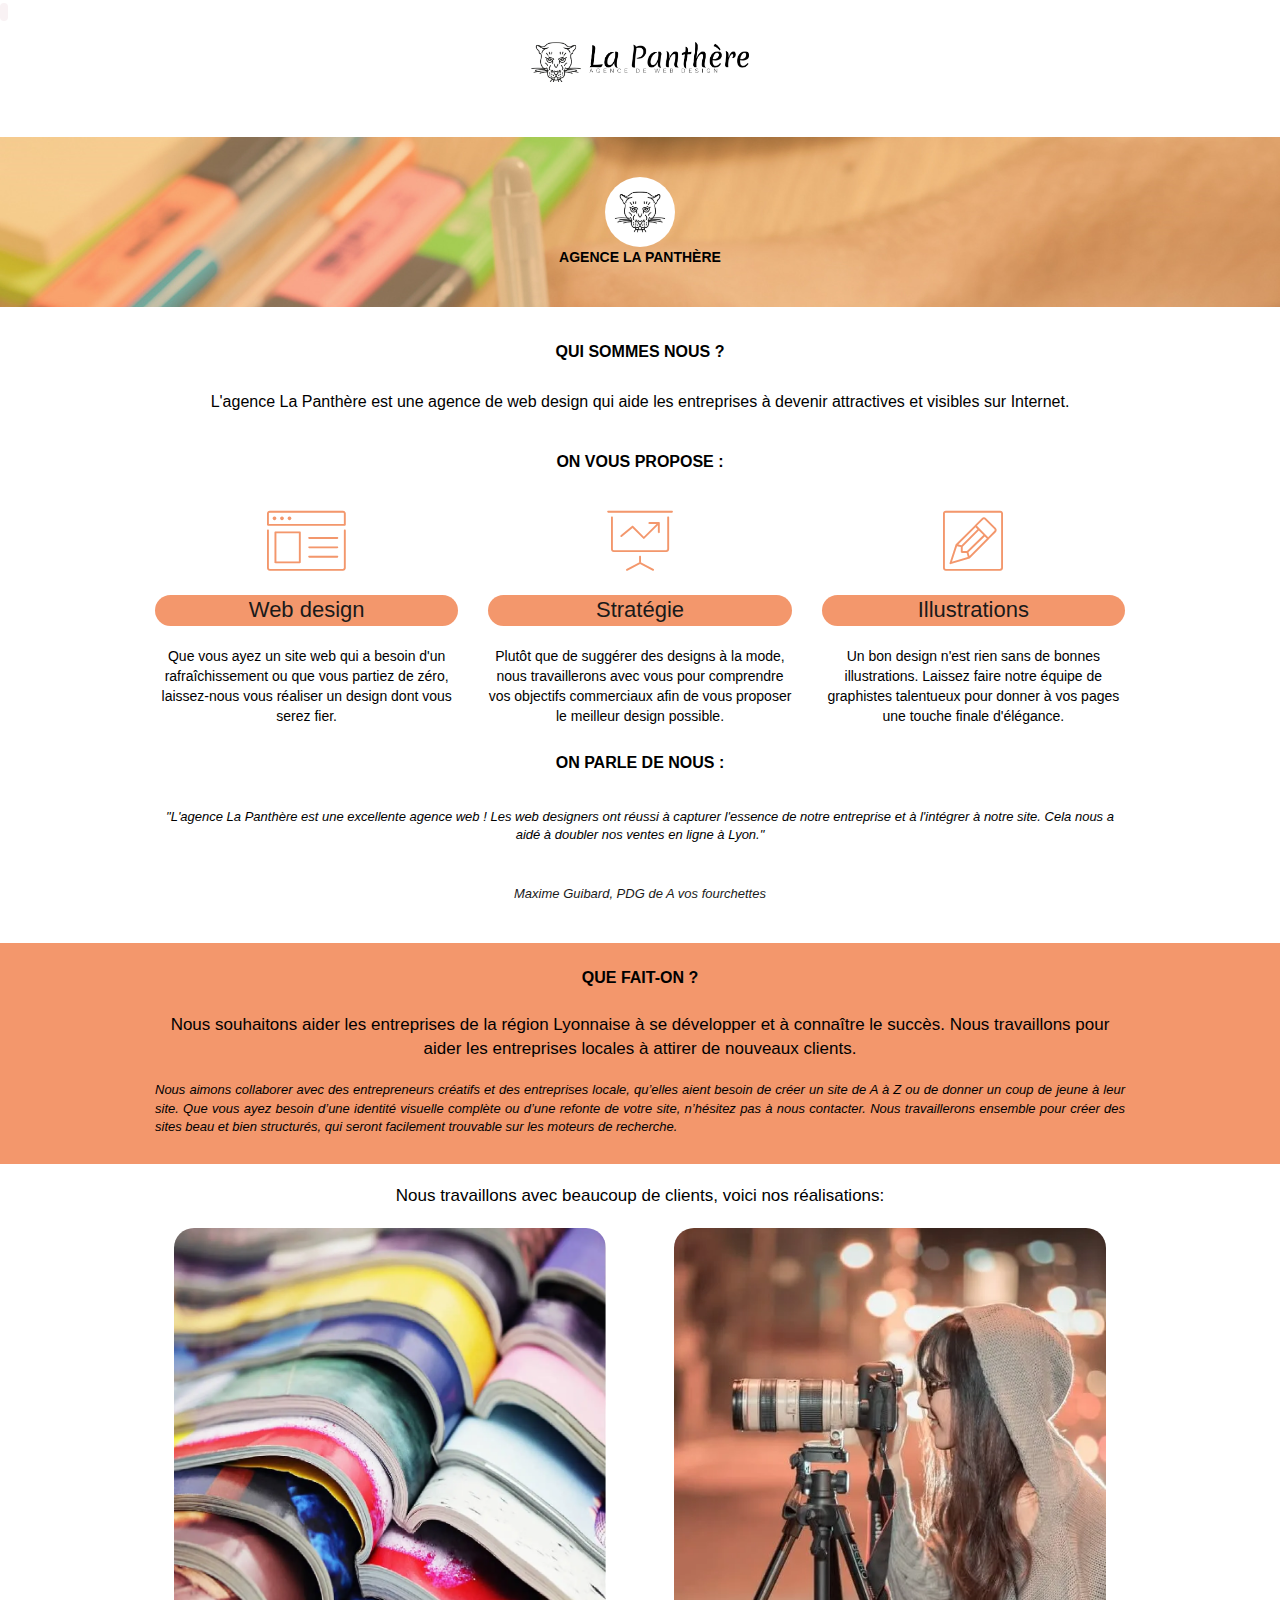
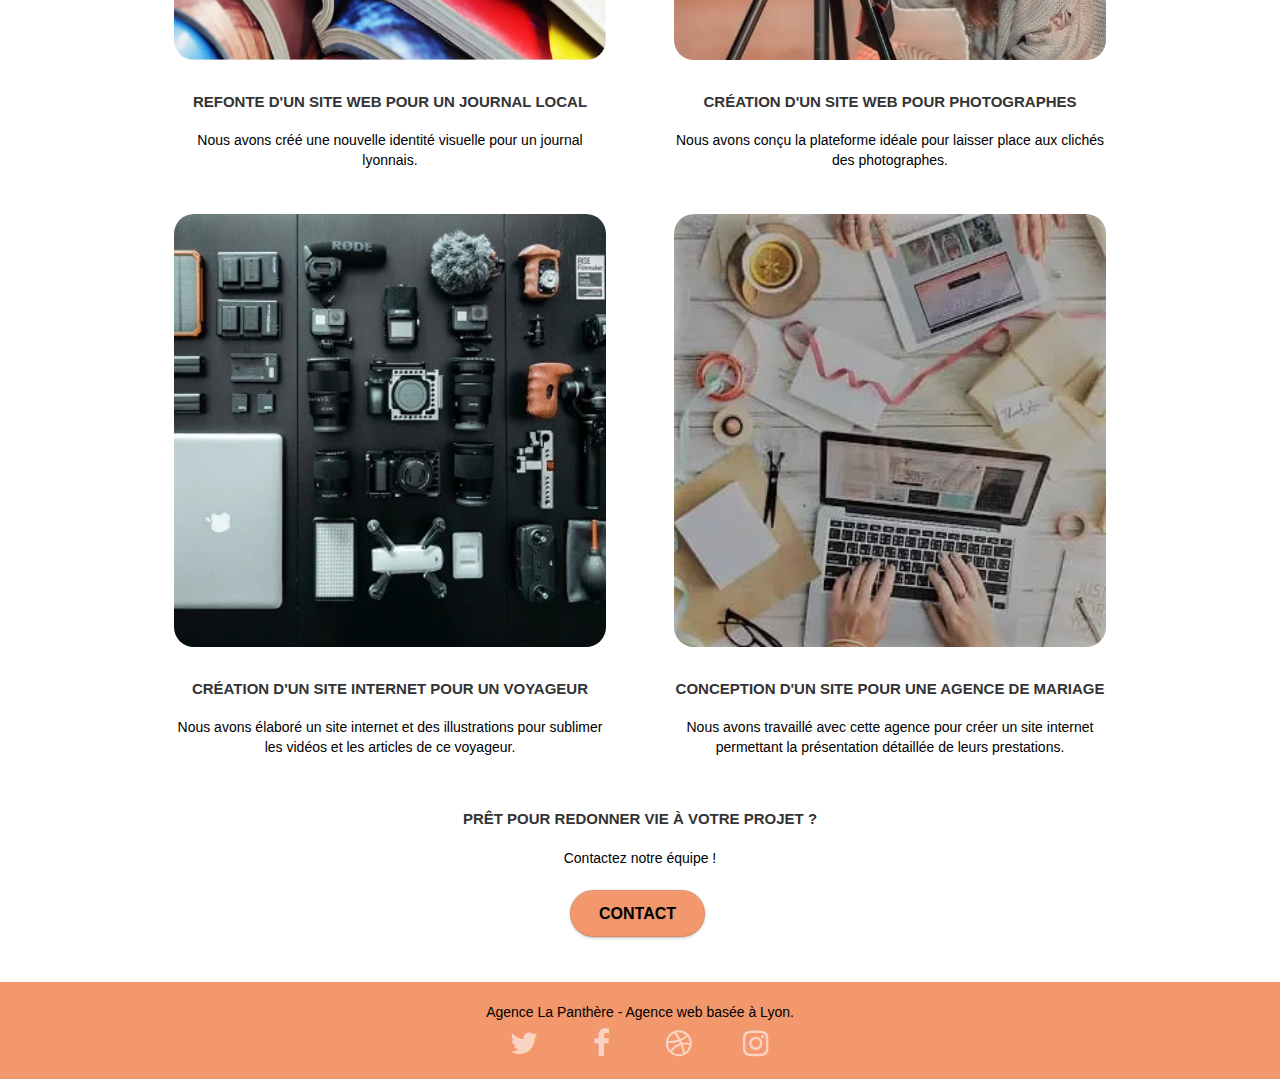
==== index.html @ 20dde543 "maj" ====
<!doctype html>
<html lang="fr">
<head>
    <meta charset="utf-8">
    <meta name="keywords" content="google, site web, site internet, agence design lyon">
    <meta name="description" content="La Panthère est une agence de webdesign basée à Lyon,
	qui aide les entreprises à devenir attractives et visibles sur internet">
    <meta name="viewport" content="width=device-width, initial-scale=1.0, viewport-fit=cover">
    <link rel="shortcut icon" type="image/png" href="favicon.jpg">
    <link rel="canonical" href="https://jabouzou.github.io/la_panthere/"/>
	<link rel="stylesheet" type="text/css" href="./css/bootstrap.css">
	<link rel="stylesheet" type="text/css" href="style.css">
	<link rel="stylesheet" type="text/css" href="./css/font-awesome.css">
	<link rel="stylesheet" type="text/css" href="./css/et-line.css">
	<link rel="alternate" hreflang="fr" href="https://jabouzou.github.io/la_panthere/fr/"/>

    <title>La Panthère | Agence de web design |Lyon, France</title>
    
<!-- Analytics -->
<meta name="google-site-verification" content="M41j4bJcFL_2pexahHxz7XFJvd50q1hlF4pwgWMD_pU" /> 
<code><meta name="robots" content="index, follow"></code>
<!-- Analytics END -->
    
</head>

<body>
<!-- Principal conteneur -->
<div class="page-container">
    
<!-- bloc-0 -->
<div class="bloc bgc-white l-bloc" id="bloc-0">
	<div class="container bloc-sm flex">
		<div>
			<img src="img/compresse/agence-la-panthere-monochrome.webp" alt="Image d'une tête de tigre, représentant
					le logo de l'agence web design La Panthère" height="40" />
		</div>	
	</div>
</div>
<!-- bloc-0 END -->

<div class="img_pres">
	<img src="img/image-de-presentation.jpg" alt="">
</div>

<!-- bloc-1-presentation -->
<div class="bloc bgc-dark-slate-blue bg-banniere d-bloc bg-t-edge bloc-bg-texture texture-paper b-parallax" id="bloc-1-hero">
	<div class="container bloc-lg">
		<div class="row tight-width-whitespace">
			<div class="col-sm-12 introduction">
				<div class="mainlogo">
					<img src="img/compresse/logo.webp" alt="Logo du site web La Panthère, 
					dessin d'une tête de tigre en noir et blanc">
				</div>
				<p class="title">Agence	La Panthère</p>
			</div>
		</div>
	</div>
</div>
<!-- bloc-1-presentation END -->

<!-- bloc-2-services -->
<div class="bloc bgc-white l-bloc" id="bloc-2-services">
	<div class="container bloc-md">
		<div class="description">
			<p class="titles">Qui sommes nous ? </p>
			<h1>
				L'agence La Panthère est une agence de web design qui aide les entreprises à devenir attractives et visibles sur Internet.
			</h1>
		</div>
		<p class="titles">On vous propose :</p>
		<div class="row voffset-lg med-width-whitespace">
			<div class="col-sm-4">
				<div class="text-center">
					<span class="et-icon-browser sm-shadow icon-dark-slate-blue icons icon-lg"></span>
				</div>
				<h2 class="mg-md text-center text_content">Web design</h2>
				<p class="text-center">
					Que vous ayez un site web qui a besoin d'un rafraîchissement ou que vous partiez de zéro, laissez-nous vous réaliser un design dont vous serez fier.
				</p>
			</div>
			<div class="col-sm-4">
				<div class="text-center">
					<span class="et-icon-presentation sm-shadow icon-dark-slate-blue icons icon-lg"></span>
				</div>
				<h2 class="mg-md text-center text_content">
					Stratégie
				</h2>
				<p class="text-center">
					Plutôt que de suggérer des designs à la mode, nous travaillerons avec vous pour 
					comprendre vos objectifs commerciaux afin de vous proposer le meilleur design possible.
				</p>
			</div>
			<div class="col-sm-4">
				<div class="text-center">
					<span class="et-icon-edit sm-shadow icon-dark-slate-blue icons icon-lg"></span>
				</div>
				<h2 class="mg-md text-center text_content">
					Illustrations
				</h2>
				<p class="text-center">
					Un bon design n'est rien sans de bonnes illustrations. 
					Laissez faire notre équipe de graphistes talentueux pour donner 
					à vos pages une touche finale d'élégance.
				</p>
			</div>
		</div>
		<p class="titles">On parle de nous :</p>
		<div class="quote_parent" >
			<p class="quote">"L'agence La Panthère est une excellente agence web ! Les web designers ont réussi à capturer l'essence de notre entreprise
					et à l'intégrer à notre site. Cela nous a aidé à doubler nos ventes en ligne à Lyon."</p>
			<p class="subtitle">Maxime Guibard, PDG de A vos fourchettes</p>			
		</div>
	</div>
</div>
<!-- bloc-2-services END -->

<!-- bloc-3-what-i-do -->
<div class="bloc tc-white bgc-atomic-tangerine bg-presentation d-bloc bloc-bg-texture texture-paper-center b-parallax" id="bloc-3-what-i-do">
	<div class="container bloc-lg">
		<div>
			<div class="col-sm-12">
				<p class="titles titles_black">Que fait-on ?</p>
				<h2>
					Nous souhaitons aider les entreprises de la région Lyonnaise à se développer et à connaître le succès.
					Nous travaillons pour aider les entreprises locales à attirer de nouveaux clients.<br>
				</h2>
				<p class="article_content">
					Nous aimons collaborer avec des entrepreneurs créatifs et des entreprises locale, qu’elles aient besoin de créer un site de A à Z ou de donner un coup de jeune à leur site. 
					Que vous ayez besoin d’une identité visuelle complète ou d’une refonte de votre site, n’hésitez pas à nous contacter.
					Nous travaillerons ensemble pour créer des sites beau et bien structurés, qui seront facilement trouvable sur les moteurs de recherche.
				</p>
			</div>
		</div>
	</div>
</div>
<!-- bloc-3-what-i-do END -->

<!-- bloc-4-portfolio -->
<div class="bloc bgc-white bg-lines-h2-bg bg-repeat l-bloc" id="bloc-4-portfolio">
	<div class="container bloc-lg">
		<div class="row">
			<div class="col-sm-12 text-center">
				<h2>Nous travaillons avec beaucoup de clients, voici nos réalisations:</h2>
			</div>
		</div>
		<div class="row tight-width-whitespace portfolio-row">
			<div class="col-sm-6">	
				<a href="#" data-lightbox="img/compresse/photo_journaux_ouverts.jpg" data-gallery-id="gallery-1" data-caption="Refonte d'un site web pour un journal local" 
					data-frame="snapshot-lb">
					<div class="img_container">
						<img src="img/compresse/photo-journaux-ouverts.webp" class="img_style img-responsive portfolio-thumb" alt="photographie de différents journaux multicolore ouverts"/>
					</div>
				</a>
				<div class="subtitle_text">
					<h3 class="mg-md text-center">
						Refonte d'un site web pour un journal local
					</h3>
					<p class="text-center img_text_subtitle">
						Nous avons créé une nouvelle identité visuelle pour un journal lyonnais.
					</p>
				</div>
			</div>
			<div class="col-sm-6">
				<a href="#" data-lightbox="img/femme_photographe.jpg" data-gallery-id="gallery-1" data-caption="Création d'un site web pour photographes" 
				data-frame="snapshot-lb">
					<div class="img_container">
						<img src="img/compresse/femme-photographe.webp" class="img_style img-responsive portfolio-thumb" alt="photographie d'une femme qui prend une photo en souriant"/>
					</div>
				</a>
				<div class="subtitle_text">
					<h3 class="mg-md text-center">
						Création d'un site web pour photographes
					</h3>
					<p class="text-center img_text_subtitle">
						Nous avons conçu la plateforme idéale pour laisser place aux clichés des photographes.
					</p>
				</div>
			</div>
		</div>
		<div class="row tight-width-whitespace portfolio-row">
			<div class="col-sm-6">
				<a href="#" data-lightbox="img/multitude_d'appareils_photos.jpg" data-gallery-id="gallery-1" data-caption="Création d'un site internet pour un voyageur" 
				data-frame="snapshot-lb">
					<div class="img_container">
						<img src="img/materiel-photographe.webp" class="img_style img-responsive portfolio-thumb" alt="photogtaphie d'une multitude
						d'appareils photos pour illustrer le matériel d'un photographe"/>
					</div>
				</a>
				<div class="subtitle_text">
					<h3 class="mg-md text-center">
						Création d'un site internet pour un voyageur
					</h3>
					<p class="text-center img_text_subtitle">
						Nous avons élaboré un site internet et des illustrations pour sublimer les vidéos et les articles de ce voyageur.
					</p>
				</div>
			</div>
			<div class="col-sm-6">
				<a href="#" data-lightbox="img/compresse/bureau_ordinateur_travail.jpg" data-gallery-id="gallery-1" data-caption="Conception d'un site pour une agence de mariage" 
				data-frame="snapshot-lb">
					<div class="img_container">
						<img src="img/compresse/bureau-ordinateur-travail.webp" class="img_style img-responsive portfolio-thumb" alt="image d'un bureau de travail où des mains tapent
						sur un ordinateur de type mac"/>
					</div>
				</a>
				<div class="subtitle_text">
					<h3 class="mg-md text-center">
						Conception d'un site pour une agence de mariage
					</h3>
					<p class="text-center img_text_subtitle">
						Nous avons travaillé avec cette agence pour créer un site internet 
						permettant la présentation détaillée de leurs prestations.
					</p>
				</div>
			</div>
		</div>
	</div>
</div>
<!-- bloc-4-portfolio END -->

<!-- bloc-5-cta -->
<div class="bloc bgc-dark-slate-blue bg-banniere d-bloc bloc-bg-texture texture-paper-big" id="bloc-5-cta">
	<div class="container bloc-lg">
		<div class="row">
			<h3 class="mg-md text-center tc-white">
				Prêt pour redonner vie à votre projet ?
			</h3>
			<p class="mg-md text-center tc-white">Contactez notre équipe !</p>
			<div class="col-sm-12 text-center">
				<a id="contact_button_down" href="contact.html" class="btn btn-atomic-tangerine btn-clean btn-rd btn-lg cta-hero">Contact</a>
			</div>
		</div>
	</div>
</div>

<footer class="bloc bgc-atomic-tangerine d-bloc" id="bloc-8">
	<div class="container bloc-sm">
		<div class="row">
			<div class="col-sm-12">
				<p class="text-center white">
					Agence La Panthère - Agence web basée à Lyon.<br>
				</p>
				<div class="row row-no-gutters social">
					<div class="col-sm-3">
						<div class="text-center">
							<a class="twitter" href="index.html"><span class="fa fa-twitter icon-md"></span></a>
						</div>
					</div>
					<div class="col-sm-3">
						<div class="text-center">
							<a class="facebook" href="index.html"><span class="fa fa-facebook icon-md"></span></a>
						</div>
					</div>
					<div class="col-sm-3">
						<div class="text-center">
							<a class="dribble" href="index.html"><span class="fa fa-dribbble icon-md"></span></a>
						</div>
					</div>
					<div class="col-sm-3">
						<div class="text-center">
							<a class="instagram" href="index.html"><span class="fa fa-instagram icon-md"></span></a>
						</div>
					</div>
				</div>
			</div>
		</div>
	</div>
</footer>


<script src="./js/jquery-2.1.0.js"></script>
<script src="./js/bootstrap.js"></script>
<script src="./js/blocs.js"></script>
<script src="./js/jquery.touchSwipe.js"></script>
<script src="./js/gmaps.js"></script>

</body>
</html>
---- style.css ----
body {
    margin: 0;
    padding: 0;
    background: #FFF;
    overflow-x: hidden;
    -webkit-font-smoothing: antialiased;
    -moz-osx-font-smoothing: grayscale;
    color: #000000;
}

li {
    list-style-type: none;
}

a {
    text-decoration: none;
}

img {
    width: 100%;
}

.hidden {
    height: 1px;
    left: 0;
    overflow: hidden;
    position: absolute;
    top: -10000px;
    width: 1px;
 }

 .img_pres {
    z-index: 0;
    position: absolute;
}

 .form-group {
    padding-bottom: 15px;
 }

#bloc-0 {
    margin-bottom: 35px;
}

 .form-group,
 #form_1 {
    display: flex;
    flex-direction: column;
    justify-content: center;
    align-items: center;
 }

 #form_1 {
    padding-bottom: 30px;
    gap: 20px;
 }

 .contact {
    font-size: 14px;
    margin-bottom: 12px !important;
    font-weight: bold;
 }

.text-center-white {
    display: flex;
    align-items: center;
    justify-content: center;
}

#navbar {
    display: flex;
    align-items: center;
}

#navbar_img {
    display: flex;
    align-items: center;
}

#homepage_button {
    margin: 0 2rem 0 1rem;
}

.btn_homepage {
    background: #F3976C;
    color: #FFFFFF!important;
    padding: 8px 14px 8px 14px;
    font-size: 12px;
    font-weight: 700;
    border-radius: 40px;
}

.btn-homepage:hover {
    background: #c27956!important;
}

.description {
    margin: 30px 30px 0px 30px;
}

.text_content {
    background-color: #F3976C;
    color: #1A1A1A;
    border-radius: 30px;
    text-align: center;
}

.col-sm-4 {
    margin-bottom: 22px;
}

a,
button {
    transition: all .3s ease-in-out;
    outline: none!important;
}

a:hover {
    text-decoration: none;
    cursor: pointer;
}

#page-loading-blocs-notifaction {
    position: fixed;
    top: 0;
    bottom: 0;
    width: 100%;
    z-index: 100000;
    background: #FFFFFF url("img/pageload-spinner.gif") no-repeat center center;
}

.bloc {
    width: 100%;
    clear: both;
    background: 50% 50% no-repeat;
    -webkit-background-size: cover;
    -moz-background-size: cover;
    -o-background-size: cover;
    background-size: cover;
    position: relative;
}

.bloc .container {
    padding-left: 0;
    padding-right: 0;
}

.bloc-sm {
    padding: 20px 50px;
}

.flex {
    display: flex;
    justify-content: center;
    align-items: center;
    text-align: center;
    align-content: center;
}


.bg-center,
.bg-l-edge,
.bg-r-edge,
.bg-t-edge,
.bg-b-edge,
.bg-tl-edge,
.bg-bl-edge,
.bg-tr-edge,
.bg-br-edge,
.bg-repeat {
    -webkit-background-size: auto!important;
    -moz-background-size: auto!important;
    -o-background-size: auto!important;
    background-size: auto!important;
}

.bg-repeat {
    background: repeat;
}

.bg-t-edge {
    background: top no-repeat;
}

.bloc-bg-texture::before {
    content: "";
    background-size: 2px 2px;
    position: absolute;
    top: 0;
    bottom: 0;
    left: 0;
    right: 0;
}

.b-parallax {
    background-attachment: fixed;
}

.d-bloc {
    color: rgba(255, 255, 255, .7);
}

.d-bloc button:hover {
    color: rgba(255, 255, 255, .9);
}

.d-bloc .icon-round,
.d-bloc .icon-square,
.d-bloc .icon-rounded,
.d-bloc .icon-semi-rounded-a,
.d-bloc .icon-semi-rounded-b {
    border-color: rgba(255, 255, 255, .9);
}

.d-bloc .divider-h span {
    border-color: rgba(255, 255, 255, .2);
}

.d-bloc .a-btn,
.d-bloc .navbar a,
.d-bloc .navbar-brand,
.d-bloc a .icon-sm,
.d-bloc a .icon-md,
.d-bloc a .icon-lg,
.d-bloc a .icon-xl,
.d-bloc h1 a,
.d-bloc h2 a,
.d-bloc h3 a,
.d-bloc h4 a,
.d-bloc h5 a,
.d-bloc h6 a,
.d-bloc p a {
    color: rgba(255, 255, 255, .6);
}

.d-bloc .a-btn:hover,
.d-bloc .navbar a:hover,
.d-bloc .navbar-brand:hover,
.d-bloc a:hover .icon-sm,
.d-bloc a:hover .icon-md,
.d-bloc a:hover .icon-lg,
.d-bloc a:hover .icon-xl,
.d-bloc h1 a:hover,
.d-bloc h2 a:hover,
.d-bloc h3 a:hover,
.d-bloc h4 a:hover,
.d-bloc h5 a:hover,
.d-bloc h6 a:hover,
.d-bloc p a:hover {
    color: rgba(255, 255, 255, 1);
}

.d-bloc .navbar-toggle .icon-bar {
    background: rgba(255, 255, 255, 1);
}

.d-bloc .btn-wire,
.d-bloc .btn-wire:hover {
    color: rgba(255, 255, 255, 1);
    border-color: rgba(255, 255, 255, 1);
}

.d-bloc .panel {
    color: rgba(0, 0, 0, .5);
}

.d-bloc .panel button:hover {
    color: rgba(0, 0, 0, .7);
}

.d-bloc .panel icon {
    border-color: rgba(0, 0, 0, .7);
}

.d-bloc .panel .divider-h span {
    border-color: rgba(0, 0, 0, .1);
}

.d-bloc .panel .a-btn {
    color: rgba(0, 0, 0, .6);
}

.d-bloc .panel .a-btn:hover {
    color: rgba(0, 0, 0, 1);
}

.d-bloc .panel .btn-wire,
.d-bloc .panel .btn-wire:hover {
    color: rgba(0, 0, 0, .7);
    border-color: rgba(0, 0, 0, .3);
}

.d-bloc .panel,
.l-bloc {
    color: rgba(0, 0, 0, .5);
}

.d-bloc .panel button:hover,
.l-bloc button:hover {
    color: rgba(0, 0, 0, .7);
}

.l-bloc .icon-round,
.l-bloc .icon-square,
.l-bloc .icon-rounded,
.l-bloc .icon-semi-rounded-a,
.l-bloc .icon-semi-rounded-b {
    border-color: rgba(0, 0, 0, .7);
}

.d-bloc .panel .divider-h span,
.l-bloc .divider-h span {
    border-color: rgba(0, 0, 0, .1);
}

.d-bloc .panel .a-btn,
.l-bloc .a-btn,
.l-bloc .navbar a,
.l-bloc .navbar-brand,
.l-bloc a .icon-sm,
.l-bloc a .icon-md,
.l-bloc a .icon-lg,
.l-bloc a .icon-xl,
.l-bloc h1 a,
.l-bloc h2 a,
.l-bloc h3 a,
.l-bloc h4 a,
.l-bloc h5 a,
.l-bloc h6 a,
.l-bloc p a {
    color: rgba(0, 0, 0, .6);
}

.d-bloc .panel .a-btn:hover,
.l-bloc .a-btn:hover,
.l-bloc .navbar a:hover,
.l-bloc .navbar-brand:hover,
.l-bloc a:hover .icon-sm,
.l-bloc a:hover .icon-md,
.l-bloc a:hover .icon-lg,
.l-bloc a:hover .icon-xl,
.l-bloc h1 a:hover,
.l-bloc h2 a:hover,
.l-bloc h4 a:hover,
.l-bloc h5 a:hover,
.l-bloc h6 a:hover,
.l-bloc p a:hover {
    color: rgba(0, 0, 0, 1);
}

.l-bloc .navbar-toggle .icon-bar {
    color: rgba(0, 0, 0, .6);
}

.d-bloc .panel .btn-wire,
.d-bloc .panel .btn-wire:hover,
.l-bloc .btn-wire,
.l-bloc .btn-wire:hover {
    color: rgba(0, 0, 0, .7);
    border-color: rgba(0, 0, 0, .3);
}

.voffset {
    margin-top: 30px;
}

.voffset-lg {
    margin-top: 80px;
}

.row-no-gutters {
    margin-right: 0;
    margin-left: 0; 
}

.row.row-no-gutters > [class^="col-"],
.row.row-no-gutters > [class*=" col-"] {
    padding-right: 0;
    padding-left: 0;
}

.row {
    margin-right: 0px !important;
    margin-left: 0px !important;
}

.row p {
    text-align: center;
    margin: 0px;
    font-size: 14px;
    color: #000000;
}

.navbar {
    margin-bottom: 0;
    z-index: 1;
}

.navbar-brand {
    height: auto;
    padding: 3px 15px;
    font-size: 25px;
    font-weight: normal;
    font-weight: 600;
    line-height: 44px;
}

.navbar-brand img {
    height: 55px;
    margin: 0 5px 0 0;
    display: inline;
    min-width: 100%;
}

.nav-center .navbar-brand img {
    margin: 0;
}

.navbar .nav {
    padding-top: 2px;
    margin-right: -16px;
    float: right;
    z-index: 1;
}

.nav > li {
    float: left;
    margin-top: 4px;
    font-size: 16px;
}

.navbar-nav .open .dropdown-menu > li > a {
    text-align: inherit;
}

.nav > li a:hover,
.nav > li a:focus {
    background: transparent;
}

.navbar-toggle {
    margin: 10px 10px 0 0;
    border: 0px;
}

.navbar-toggle:hover {
    background: transparent!important;
}

.navbar-toggle .icon-bar {
    background-color: rgba(0, 0, 0, .5);
    width: 26px;
}

.nav-invert .navbar .nav {
    float: left;
}

.nav-invert .navbar-header,
.nav-invert .navbar-brand {
    float: right;
    position: relative;
    z-index: 2;
}

@media (min-width: 768px) {
    .site-navigation {
        position: absolute;
        top: 50%;
        right: 20px;
        transform: translate(0, -50%);
        -webkit-transform: translateY(-50%);
    }
    .nav > li .dropdown-menu a,
    .nav > li .dropdown-menu a:hover {
        color: #484848;
    }
    .nav-invert .site-navigation {
        left: 0;
        right: 0;
    }
    .nav-center {
        text-align: center;
    }
    .nav-center .navbar-header {
        width: 100%;
    }
    .nav-center .navbar-header,
    .nav-center .navbar-brand,
    .nav-center .nav > li {
        float: none;
        display: inline-block;
    }
    .nav-center .site-navigation {
        position: relative;
        width: 100%;
        right: 0;
        margin-right: 0px;
        margin-top: 20px;
    }
    .nav-center.mini-nav .navbar-toggle {
        float: none;
        margin: 10px auto 0;
    }
}

.nav > li > .dropdown a {
    background: none!important;
    display: block;
    padding: 14px 15px;
}

nav .caret {
    margin: 0 5px;
}

.dropdown-menu .dropdown-menu {
    top: -8px;
    left: 100%;
}

.dropdown-menu .dropmenu-flow-right {
    top: 100%;
    left: 0;
    margin-left: -1px;
    border-top-left-radius: 0;
    border-top-right-radius: 0;
}

.dropdown-menu .dropdown span {
    border: 4px solid black;
    border-top-color: transparent;
    border-right-color: transparent;
    border-bottom-color: transparent;
    margin: 6px -5px 0 0!important;
    float: right;
}

.mg-md {
    margin-top: 10px;
    margin-bottom: 20px;
}

.mg-lg {
    margin-top: 10px;
    margin-bottom: 40px;
}

.btn {
    margin: 0 5px 5px 0;
}

.btn.pull-right {
    margin: 0 0 5px 5px;
}

.btn-d,
.btn-d:hover,
.btn-d:focus {
    color: #FFF;
    background: rgba(0, 0, 0, .3);
}

button {
    outline: none!important;
}

.btn-rd {
    border-radius: 40px;
}

.btn-clean {
    border: 1px solid rgba(0, 0, 0, .08);
    border-bottom-color: rgba(0, 0, 0, .1);
    text-shadow: 0 1px 0 rgba(0, 0, 1, .1);
    box-shadow: 0 1px 3px rgba(0, 0, 1, .25), inset 0 1px 0 0 rgba(255, 255, 255, .15);
}

.icon-md {
    font-size: 30px!important;
}

.icon-lg {
    font-size: 60px!important;
}

.panel-sq,
.panel-sq .panel-heading,
.panel-sq .panel-footer {
    border-radius: 0;
}

.panel-rd {
    border-radius: 30px;
}

.panel-rd .panel-heading {
    border-radius: 29px 29px 0 0;
}

.panel-rd .panel-footer {
    border-radius: 0 0 29px 29px;
}

.form-control {
    border-color: rgba(0, 0, 0, .1);
    box-shadow: none;
}

.scrollToTop {
    width: 40px;
    height: 40px;
    position: fixed;
    bottom: 20px;
    right: 20px;
    opacity: 0;
    z-index: 500;
    transition: all .3s ease-in-out;
}

.scrollToTop span {
    margin-top: 6px;
}

.showScrollTop {
    font-size: 14px;
    opacity: 1;
}

a[data-lightbox] {
    position: relative;
    text-align: center;
}

a[data-lightbox]:hover::before {
    content: "+";
    font-family: "HelveticaNeue-Light", "Helvetica Neue Light", "Helvetica Neue", Helvetica, Arial;
    font-size: 32px;
    width: 50px;
    height: 50px;
    margin-left: -25px;
    border-radius: 50%;
    background: rgba(0, 0, 0, .6);
    color: #FFF;
    font-weight: 100;
    z-index: 1;
    position: absolute;
    top: 50%;
    transform: translateY(-50%);
    -webkit-transform: translateY(-50%);
}

a[data-lightbox]:hover img {
    opacity: 0.6;
    -webkit-animation-fill-mode: none;
    animation-fill-mode: none;
}

#lightbox-modal {
    display: flex;
    align-items: center;
}

#lightbox-modal .modal-dialog {
    width: 90%;
    max-width: 900px;
    margin: 0 auto 0;
}

#lightbox-modal .modal-dialog img {
    max-height: 90vh;
    margin: 0 auto;
}

.lightbox-caption {
    padding: 20px;
    color: #FFF;
    background: rgba(0, 0, 0, .5);
    position: absolute;
    left: 15px;
    right: 15px;
    bottom: 5px;
}

.close-lightbox {
    color: #FFF;
    font-size: 30px;
    position: absolute;
    top: 20px;
    right: 20px;
    z-index: 20;
    background: rgba(0, 0, 0, .5);
    border: none;
    line-height: 30px;
    padding: 0 9px 5px;
    opacity: 0.3;
}

.close-lightbox:hover,
.next-lightbox:hover,
.prev-lightbox:hover {
    opacity: 1.0;
    color: #FFF;
}

.next-lightbox,
.prev-lightbox {
    font-size: 20px;
    color: rgba(255, 255, 255, .9);
    background: rgba(0, 0, 0, .5);
    transition: all .2s ease-in-out;
    position: absolute;
    top: 45%;
    z-index: 1;
    opacity: 0.4;
}

.next-lightbox {
    padding: 6px 8px 1px 13px;
    right: 25px;
}

.prev-lightbox {
    padding: 6px 13px 1px 10px;
    left: 25px;
}

.snapshot-lb .modal-body {
    padding-bottom: 45px;
}

.snapshot-lb .lightbox-caption {
    padding: 0;
    color: rgba(0, 0, 0, .5);
    background: none;
}

h1,
h2,
h3,
h4,
h5,
h6,
p,
li,
label,
.btn {
    font-family: "helvetica";
    font-weight: 400;
}

h1 {
    text-align: center;
    font-size: 16px;
    line-height: 30px;
    margin-bottom: 30px;
    color: #000000;
}

.titles {
    font-size: 16px !important;
    line-height: 30px;
    display: flex;
    align-items: center;
    justify-content: center;
    color: #000000;
    font-weight: 700;
    text-transform: uppercase;
}

.titles_black {
    color: #000000;
    margin-top: 20px;
}

.title {
    color: #1A1A1A;
    font-size: 25px;
    font-weight: 700;
    text-transform: uppercase;
    margin-top: 40px;
    text-align: center;
}

.img_container {
    display: flex;
    align-items: center;
    justify-content: center;
}

.img_style {
    height: 70%;
    width: 92%;
}

.img_text_subtitle {
    width: 92%;
}

.img_text {
    display: flex;
    flex-direction: column;
    justify-content: center;
    align-items: center;
    margin-bottom: 25px;
}

.subtitle {
    font-size: 13px !important;
    font-style: italic;
    text-align: center;
    color:#1A1A1A;
}

.quote {
    font-size: 13px !important;
    font-style: italic;
    text-align: center;
    margin: 0px 20px;
    margin-bottom: 20px;
    color: #000000;
}

.quote_parent {
    margin: 30px 0px;
    display: flex;
    gap: 20px;
    display: flex;
    flex-direction: column;
}

.col-sm-12 h2 {
    font-size: 17px;
    text-align: justify;
    margin: 20px 0px;
    color: #000000;
}

@media screen and (min-width: 768px) {
    .col-sm-12 h2 {
        text-align: center;
    }
}

.subtitle_text {
    display: flex;
    justify-content: center;
    align-items: center;
    flex-direction: column;
}

@media screen and (max-width: 768px) { 
    .subtitle_text {
        margin-bottom: 25px;
    }
    .portfolio-row {
        margin-bottom: 0px !important;
    }
}

.article_content {
    font-size: 13px;
    font-style: italic;
    text-align: justify;
    margin-bottom: 27px;
    color: #000000;
}

.mainlogo {
    display: flex;
    align-items: center;
    justify-content: center;
}
.mainlogo img {
    width: 70px;
    height: 70px;
    border-radius: 50px;
}

a {
    font-family: "helvetica";
    font-weight: 400;
}

.container {
    max-width: 1000px;
}

.hero-bloc-text {
    font-size: 38px;
}

.hero-bloc-text-sub {
    font-size: 36px;
}

.statement-bloc-text {
    line-height: 26px;
    font-style: italic;
    font-size: 20px;
    text-align: center;
    font-weight: lighter;
    max-width: 520px;
    margin: auto auto auto auto;
}

p {
    font-size: 11px;
}

.introduction {
    margin: 40px 0px;
}



.cta-hero {
    margin-top: 22px;
    text-transform: uppercase;
    padding: 12px 28px 12px 28px;
    font-size: 16px;
    font-weight: 700;
}

.social {
    margin: auto auto auto auto;
    display: flex;
    justify-content: center;
    align-items: center;
    align-content: center;
    margin-top: 6px;
}

#contact_text {
    display: flex;
    align-items: center;
    justify-content: center;
    margin-bottom: 25px;
}

@media (min-width: 768px) {
    .col-sm-3 {
        width: 8%;
    }
}

@media only screen and (max-width: 768px) {

    .col-sm-3 {
        width: 10%;
    }
}


h2 {
    font-size: 22px;
    line-height: 1.4em;
}

h3 {
    font-size: 15px;
    text-transform: uppercase;
    font-weight: 700;
    color: #333333;
}

.med-width-whitespace {
    margin: auto auto auto auto;
}


.icons {
    margin-bottom: 14px;
    margin-top: 24px;
}

.white {
    color: #FFFFFF;
}

.portfolio-thumb {
    margin-bottom: 24px;
    border-radius: 20px;
}

.portfolio-row {
    margin-bottom: 44px;
}

.avatar {
    box-shadow: 0px 4px 9px rgba(0, 0, 0, 0.3);
}

.black-background {
    background-color: rgba(165, 147, 99, 0.7);
    padding: 40px 40px 40px 40px;
}

.bold-link {
    font-weight: 900;
    text-decoration: underline;
}

.bgc-white {
    background-color: #FFFFFF;
}

#contact_button_down {
    margin-bottom: 45px;
}

.bgc-atomic-tangerine {
    background-color: #F3976C;
}

.btn-atomic-tangerine {
    background: #F3976C;
    color: #000000;
    cursor: pointer;
}

.btn-atomic-tangerine:hover {
    background: #c27956;
    color: #FFFFFF;
}

.ltc-white {
    color: #000000;
}

.ltc-white:hover {
    color: #cccccc;
}

.ltc-atomic-tangerine {
    color: #F3976C;
}

.ltc-atomic-tangerine:hover {
    color: #c27956;
}

.icon-dark-slate-blue {
    color: #F3976C;
    border-color: #F3976C;
}


@media (max-width: 1024px) {
    .bloc.full-width-bloc,
    .bloc-tile-2.full-width-bloc .container,
    .bloc-tile-3.full-width-bloc .container,
    .bloc-tile-4.full-width-bloc .container {
        padding-left: 0;
        padding-right: 0;
    }
}

@media (max-width: 992px) and (min-width: 768px) {
    .navbar .nav {
        max-width: 80%
    }
    .nav-center.navbar .nav {
        max-width: 100%
    }
}

@media only screen and (min-device-width: 768px) and (max-device-width: 1024px) and (orientation: landscape) {
    .b-parallax {
        background-attachment: scroll;
    }
}

@media only screen and (min-device-width: 1024px) and (max-device-width: 1366px) and (-webkit-min-device-pixel-ratio: 1.5) {
    .b-parallax {
        background-attachment: scroll;
    }
}

@media (max-width: 991px) {
    .container {
        width: 100%;
    }
    .b-parallax {
        background-attachment: scroll;
    }
    .page-container,
    #hero-bloc {
        overflow-x: hidden;
        position: relative;
    }
    .bloc-group,
    .bloc-group .bloc {
        display: block;
        width: 100%;
    }
    .bloc-fill-screen .fill-bloc-top-edge,
    .bloc-fill-screen .fill-bloc-bottom-edge {
        padding: 0 20px;
        padding-left: constant(safe-area-inset-left);
        padding-right: constant(safe-area-inset-right);
    }
}

@media (max-width: 767px) {
    .page-container {
        overflow-x: hidden;
        position: relative;
    }
    h1,
    h2,
    h3,
    h4,
    h5,
    h6,
    p,
    .b-parallax {
        background-attachment: scroll;
    }
    .navbar .nav {
        padding-top: 0;
        float: none;
    }
    .navbar.row {
        margin-left: 0;
        margin-right: 0;
    }
    .site-navigation {
        position: inherit;
        transform: none;
        -webkit-transform: none;
        -ms-transform: none;
    }
    .nav > li {
        text-align: left;
        width: 100%;
    }
   
    .dropdown .dropdown a .caret {
        float: none;
        margin: 5px 0 0 10px;
        border: 4px solid black;
        border-bottom-color: transparent;
        border-right-color: transparent;
        border-left-color: transparent;
    }
    #hero-bloc .navbar .nav {
        background: rgba(0, 0, 0, .8);
    }
    #hero-bloc .navbar .nav a {
        color: rgba(255, 255, 255, .6);
    }
    .hero {
        padding: 50px 0;
    }
    .hero-nav {
        left: -1px;
        right: -1px;
    }
    .navbar-collapse {
        padding: 0;
        overflow-x: hidden;
        -webkit-box-shadow: none;
        box-shadow: none;
    }
    .navbar-brand img {
        max-height: 40px;
        width: auto;
    }
    .nav-invert .navbar-header {
        float: none;
        width: 100%;
    }
    .nav-invert .navbar-toggle {
        float: left;
        margin-left: 10px;
    }
    .bloc {
        padding-left: 0;
        padding-right: 0;
    }
    .bloc-xxl,
    .bloc-xl,
    .bloc-lg {
        padding: 0px 0px;
    }
    .bloc-sm,
    .bloc-md {
        padding-left: 0;
        padding-right: 0;
    }
    .bloc-tile-2 .container,
    .bloc-tile-3 .container,
    .bloc-tile-4 .container,
    .bloc-fill-screen .fill-bloc-top-edge,
    .bloc-fill-screen .fill-bloc-bottom-edge {
        padding-left: 0;
        padding-right: 0;
    }
    .a-block {
        padding: 0 10px;
    }
    .btn-dwn {
        display: none;
    }
    .voffset {
        margin-top: 5px;
    }
    .voffset-md {
        margin-top: 20px;
    }
    .voffset-lg {
        margin-top: 30px;
    }
    form {
        padding: 5px;
    }
    .close-lightbox {
        display: inline-block;
    }
    .blocsapp-device-iphone5 {
        background-size: 216px 425px;
        padding-top: 60px;
        width: 216px;
        height: 425px;
    }
    .blocsapp-device-iphone5 img {
        width: 180px;
        height: 320px;
    }
}

@media (max-width: 767px) {
    .bloc-mob-center-text {
        text-align: center;
    }
}

.footer_content {
    padding: 0px;
}
.footer_content li,
.text-center-white {
    color: white !important;
    text-align: center;
}
.footer_text,
.text-center-white {
    font-size: 15px;
}
---- css/et-line.css ----
@font-face {
    font-family: et-line;
    src: url(../fonts/et-line.eot);
    src: url(../fonts/et-line.eot?#iefix) format('embedded-opentype'), url(../fonts/et-line.woff) format('woff'), url(../fonts/et-line.ttf) format('truetype'), url(../fonts/et-line.svg#et-line) format('svg');
    font-weight: 400;
    font-style: normal
}

.et-icon-adjustments,
.et-icon-alarmclock,
.et-icon-anchor,
.et-icon-aperture,
.et-icon-attachment,
.et-icon-bargraph,
.et-icon-basket,
.et-icon-beaker,
.et-icon-bike,
.et-icon-book-open,
.et-icon-briefcase,
.et-icon-browser,
.et-icon-calendar,
.et-icon-camera,
.et-icon-caution,
.et-icon-chat,
.et-icon-circle-compass,
.et-icon-clipboard,
.et-icon-clock,
.et-icon-cloud,
.et-icon-compass,
.et-icon-desktop,
.et-icon-dial,
.et-icon-document,
.et-icon-documents,
.et-icon-download,
.et-icon-dribbble,
.et-icon-edit,
.et-icon-envelope,
.et-icon-expand,
.et-icon-facebook,
.et-icon-flag,
.et-icon-focus,
.et-icon-gears,
.et-icon-genius,
.et-icon-gift,
.et-icon-global,
.et-icon-globe,
.et-icon-googleplus,
.et-icon-grid,
.et-icon-happy,
.et-icon-hazardous,
.et-icon-heart,
.et-icon-hotairballoon,
.et-icon-hourglass,
.et-icon-key,
.et-icon-laptop,
.et-icon-layers,
.et-icon-lifesaver,
.et-icon-lightbulb,
.et-icon-linegraph,
.et-icon-linkedin,
.et-icon-lock,
.et-icon-magnifying-glass,
.et-icon-map,
.et-icon-map-pin,
.et-icon-megaphone,
.et-icon-mic,
.et-icon-mobile,
.et-icon-newspaper,
.et-icon-notebook,
.et-icon-paintbrush,
.et-icon-paperclip,
.et-icon-pencil,
.et-icon-phone,
.et-icon-picture,
.et-icon-pictures,
.et-icon-piechart,
.et-icon-presentation,
.et-icon-pricetags,
.et-icon-printer,
.et-icon-profile-female,
.et-icon-profile-male,
.et-icon-puzzle,
.et-icon-quote,
.et-icon-recycle,
.et-icon-refresh,
.et-icon-ribbon,
.et-icon-rss,
.et-icon-sad,
.et-icon-scissors,
.et-icon-scope,
.et-icon-search,
.et-icon-shield,
.et-icon-speedometer,
.et-icon-strategy,
.et-icon-streetsign,
.et-icon-tablet,
.et-icon-target,
.et-icon-telescope,
.et-icon-toolbox,
.et-icon-tools,
.et-icon-tools-2,
.et-icon-trophy,
.et-icon-tumblr,
.et-icon-twitter,
.et-icon-upload,
.et-icon-video,
.et-icon-wallet,
.et-icon-wine {
    font-family: et-line;
    speak: none;
    font-style: normal;
    font-weight: 400;
    font-variant: normal;
    text-transform: none;
    line-height: 1;
    -webkit-font-smoothing: antialiased;
    -moz-osx-font-smoothing: grayscale;
    display: inline-block
}

.et-icon-mobile:before {
    content: "\e000"
}

.et-icon-laptop:before {
    content: "\e001"
}

.et-icon-desktop:before {
    content: "\e002"
}

.et-icon-tablet:before {
    content: "\e003"
}

.et-icon-phone:before {
    content: "\e004"
}

.et-icon-document:before {
    content: "\e005"
}

.et-icon-documents:before {
    content: "\e006"
}

.et-icon-search:before {
    content: "\e007"
}

.et-icon-clipboard:before {
    content: "\e008"
}

.et-icon-newspaper:before {
    content: "\e009"
}

.et-icon-notebook:before {
    content: "\e00a"
}

.et-icon-book-open:before {
    content: "\e00b"
}

.et-icon-browser:before {
    content: "\e00c"
}

.et-icon-calendar:before {
    content: "\e00d"
}

.et-icon-presentation:before {
    content: "\e00e"
}

.et-icon-picture:before {
    content: "\e00f"
}

.et-icon-pictures:before {
    content: "\e010"
}

.et-icon-video:before {
    content: "\e011"
}

.et-icon-camera:before {
    content: "\e012"
}

.et-icon-printer:before {
    content: "\e013"
}

.et-icon-toolbox:before {
    content: "\e014"
}

.et-icon-briefcase:before {
    content: "\e015"
}

.et-icon-wallet:before {
    content: "\e016"
}

.et-icon-gift:before {
    content: "\e017"
}

.et-icon-bargraph:before {
    content: "\e018"
}

.et-icon-grid:before {
    content: "\e019"
}

.et-icon-expand:before {
    content: "\e01a"
}

.et-icon-focus:before {
    content: "\e01b"
}

.et-icon-edit:before {
    content: "\e01c"
}

.et-icon-adjustments:before {
    content: "\e01d"
}

.et-icon-ribbon:before {
    content: "\e01e"
}

.et-icon-hourglass:before {
    content: "\e01f"
}

.et-icon-lock:before {
    content: "\e020"
}

.et-icon-megaphone:before {
    content: "\e021"
}

.et-icon-shield:before {
    content: "\e022"
}

.et-icon-trophy:before {
    content: "\e023"
}

.et-icon-flag:before {
    content: "\e024"
}

.et-icon-map:before {
    content: "\e025"
}

.et-icon-puzzle:before {
    content: "\e026"
}

.et-icon-basket:before {
    content: "\e027"
}

.et-icon-envelope:before {
    content: "\e028"
}

.et-icon-streetsign:before {
    content: "\e029"
}

.et-icon-telescope:before {
    content: "\e02a"
}

.et-icon-gears:before {
    content: "\e02b"
}

.et-icon-key:before {
    content: "\e02c"
}

.et-icon-paperclip:before {
    content: "\e02d"
}

.et-icon-attachment:before {
    content: "\e02e"
}

.et-icon-pricetags:before {
    content: "\e02f"
}

.et-icon-lightbulb:before {
    content: "\e030"
}

.et-icon-layers:before {
    content: "\e031"
}

.et-icon-pencil:before {
    content: "\e032"
}

.et-icon-tools:before {
    content: "\e033"
}

.et-icon-tools-2:before {
    content: "\e034"
}

.et-icon-scissors:before {
    content: "\e035"
}

.et-icon-paintbrush:before {
    content: "\e036"
}

.et-icon-magnifying-glass:before {
    content: "\e037"
}

.et-icon-circle-compass:before {
    content: "\e038"
}

.et-icon-linegraph:before {
    content: "\e039"
}

.et-icon-mic:before {
    content: "\e03a"
}

.et-icon-strategy:before {
    content: "\e03b"
}

.et-icon-beaker:before {
    content: "\e03c"
}

.et-icon-caution:before {
    content: "\e03d"
}

.et-icon-recycle:before {
    content: "\e03e"
}

.et-icon-anchor:before {
    content: "\e03f"
}

.et-icon-profile-male:before {
    content: "\e040"
}

.et-icon-profile-female:before {
    content: "\e041"
}

.et-icon-bike:before {
    content: "\e042"
}

.et-icon-wine:before {
    content: "\e043"
}

.et-icon-hotairballoon:before {
    content: "\e044"
}

.et-icon-globe:before {
    content: "\e045"
}

.et-icon-genius:before {
    content: "\e046"
}

.et-icon-map-pin:before {
    content: "\e047"
}

.et-icon-dial:before {
    content: "\e048"
}

.et-icon-chat:before {
    content: "\e049"
}

.et-icon-heart:before {
    content: "\e04a"
}

.et-icon-cloud:before {
    content: "\e04b"
}

.et-icon-upload:before {
    content: "\e04c"
}

.et-icon-download:before {
    content: "\e04d"
}

.et-icon-target:before {
    content: "\e04e"
}

.et-icon-hazardous:before {
    content: "\e04f"
}

.et-icon-piechart:before {
    content: "\e050"
}

.et-icon-speedometer:before {
    content: "\e051"
}

.et-icon-global:before {
    content: "\e052"
}

.et-icon-compass:before {
    content: "\e053"
}

.et-icon-lifesaver:before {
    content: "\e054"
}

.et-icon-clock:before {
    content: "\e055"
}

.et-icon-aperture:before {
    content: "\e056"
}

.et-icon-quote:before {
    content: "\e057"
}

.et-icon-scope:before {
    content: "\e058"
}

.et-icon-alarmclock:before {
    content: "\e059"
}

.et-icon-refresh:before {
    content: "\e05a"
}

.et-icon-happy:before {
    content: "\e05b"
}

.et-icon-sad:before {
    content: "\e05c"
}

.et-icon-facebook:before {
    content: "\e05d"
}

.et-icon-twitter:before {
    content: "\e05e"
}

.et-icon-googleplus:before {
    content: "\e05f"
}

.et-icon-rss:before {
    content: "\e060"
}

.et-icon-tumblr:before {
    content: "\e061"
}

.et-icon-linkedin:before {
    content: "\e062"
}

.et-icon-dribbble:before {
    content: "\e063"
}
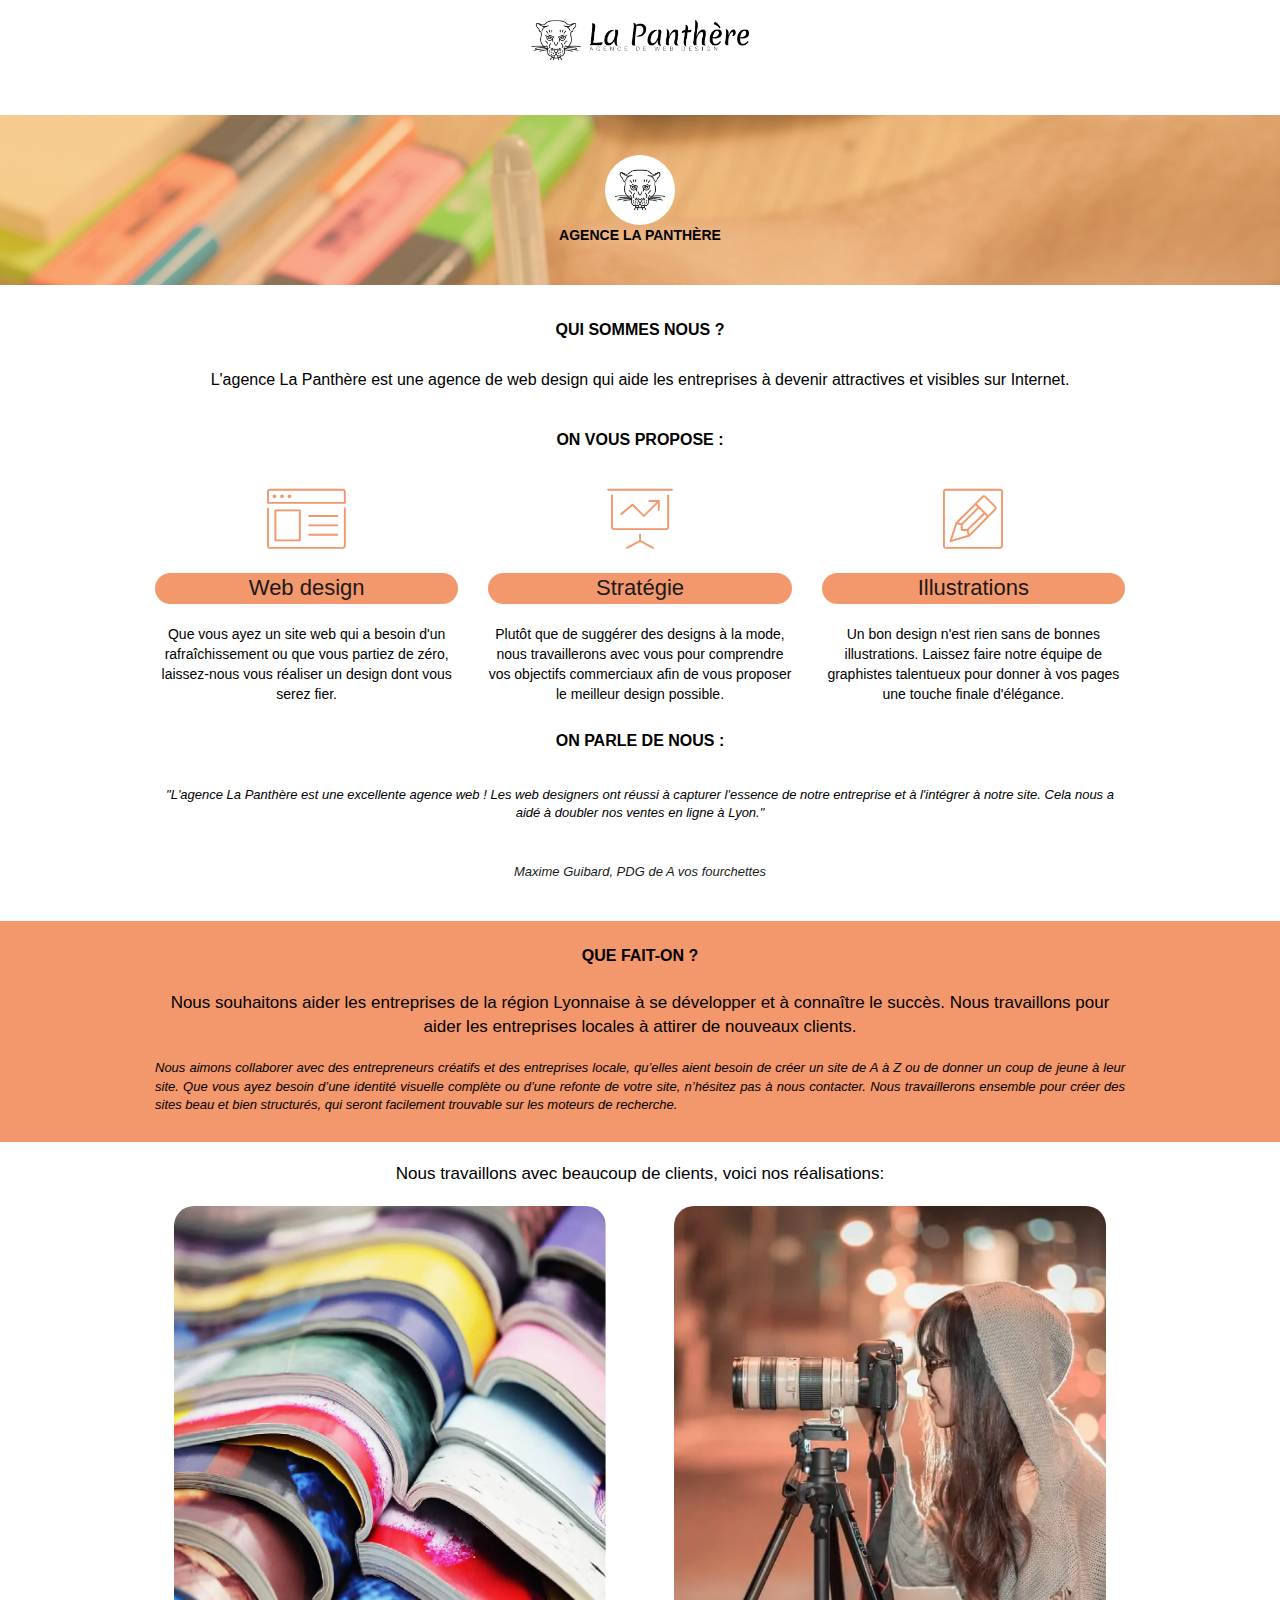
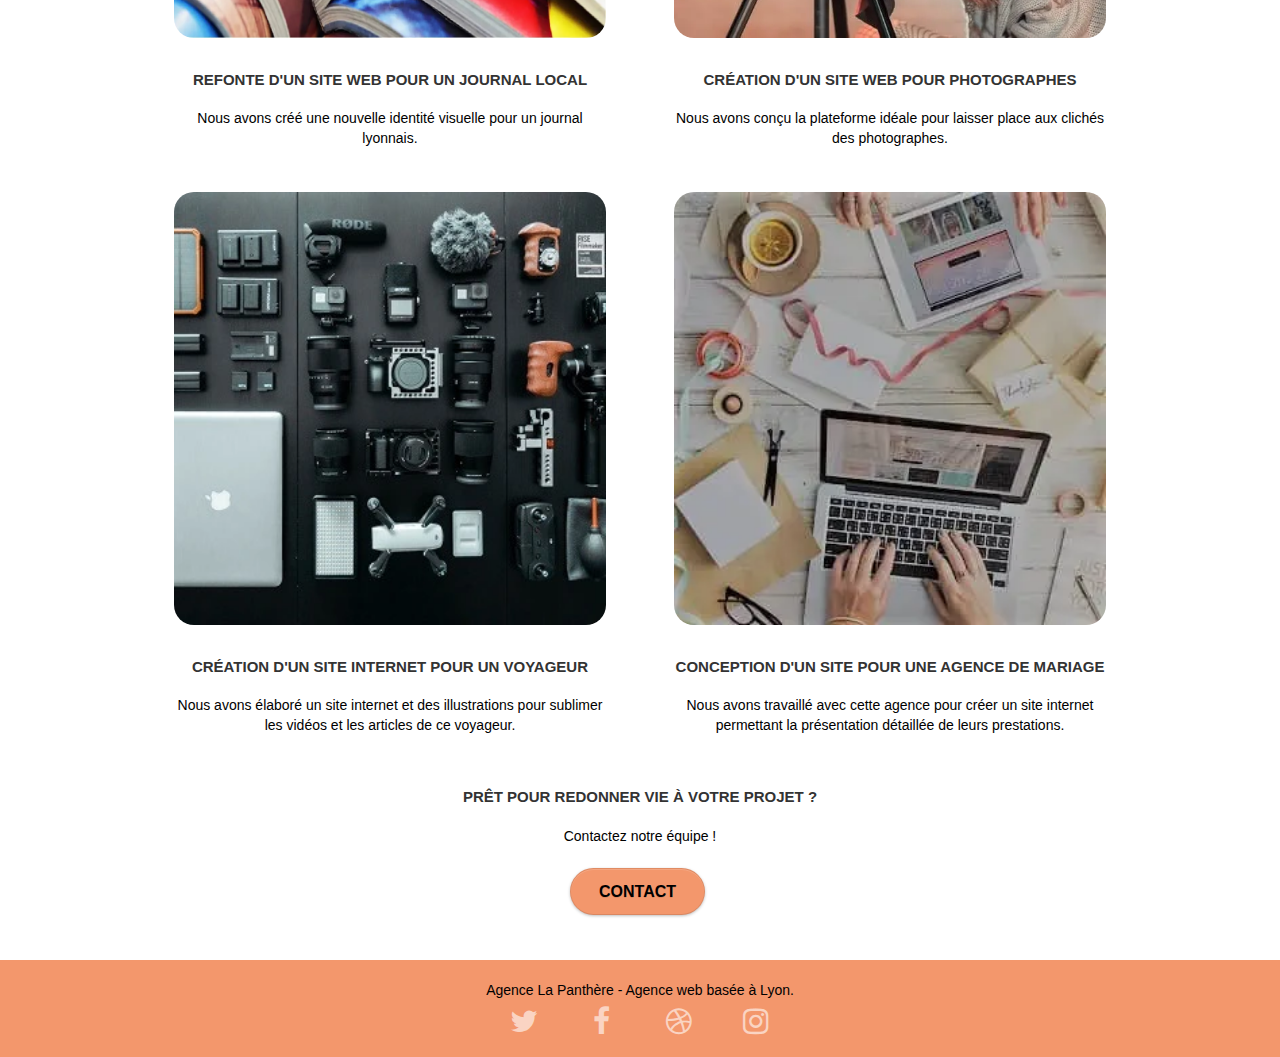
==== commit 9f88822b: "maj" ====
--- a/index.html
+++ b/index.html
@@ -18,261 +18,267 @@
     
 <!-- Analytics -->
 <meta name="google-site-verification" content="M41j4bJcFL_2pexahHxz7XFJvd50q1hlF4pwgWMD_pU" /> 
-<code><meta name="robots" content="index, follow"></code>
 <!-- Analytics END -->
     
 </head>
 
 <body>
-<!-- Principal conteneur -->
-<div class="page-container">
-    
-<!-- bloc-0 -->
-<div class="bloc bgc-white l-bloc" id="bloc-0">
-	<div class="container bloc-sm flex">
-		<div>
-			<img src="img/compresse/agence-la-panthere-monochrome.webp" alt="Image d'une tête de tigre, représentant
-					le logo de l'agence web design La Panthère" height="40" />
-		</div>	
+	<!-- Principal conteneur -->
+	<div class="page-container">
+		<!-- bloc-0 -->
+		<div class="bloc bgc-white l-bloc" id="bloc-0">
+			<div class="container bloc-sm flex">
+				<div>
+					<img src="img/compresse/agence-la-panthere-monochrome.webp" alt="Image d'une tête de tigre, représentant
+							le logo de l'agence web design La Panthère" height="40" />
+				</div>	
+			</div>
+		</div>
+		<!-- bloc-0 END -->
+
+		<div class="img_pres">
+			<img src="img/image-de-presentation.jpg" alt="">
+		</div>
+
+		<!-- bloc-1-presentation -->
+		<div class="bloc bgc-dark-slate-blue bg-banniere d-bloc bg-t-edge bloc-bg-texture texture-paper b-parallax" id="bloc-1-hero">
+			<div class="container bloc-lg">
+				<div class="row tight-width-whitespace">
+					<div class="col-sm-12 introduction">
+						<div class="mainlogo">
+							<img src="img/compresse/logo.webp" alt="Logo du site web La Panthère, 
+							dessin d'une tête de tigre en noir et blanc">
+						</div>
+						<p class="title">Agence	La Panthère</p>
+					</div>
+				</div>
+			</div>
+		</div>
+		<!-- bloc-1-presentation END -->
+
+		<!-- bloc-2-services -->
+		<div class="bloc bgc-white l-bloc" id="bloc-2-services">
+			<div class="container bloc-md">
+				<div class="description">
+					<p class="titles">Qui sommes nous ? </p>
+					<h1>
+						L'agence La Panthère est une agence de web design qui aide 
+						les entreprises à devenir attractives et visibles sur Internet.
+					</h1>
+				</div>
+				<p class="titles">On vous propose :</p>
+				<div class="row voffset-lg med-width-whitespace">
+					<div class="col-sm-4">
+						<div class="text-center">
+							<span class="et-icon-browser sm-shadow icon-dark-slate-blue icons icon-lg"></span>
+						</div>
+						<h2 class="mg-md text-center text_content">
+							Web design
+						</h2>
+						<p class="text-center">
+							Que vous ayez un site web qui a besoin d'un rafraîchissement 
+							ou que vous partiez de zéro, laissez-nous vous réaliser un design dont vous serez fier.
+						</p>
+					</div>
+					<div class="col-sm-4">
+						<div class="text-center">
+							<span class="et-icon-presentation sm-shadow icon-dark-slate-blue icons icon-lg"></span>
+						</div>
+						<h2 class="mg-md text-center text_content">
+							Stratégie
+						</h2>
+						<p class="text-center">
+							Plutôt que de suggérer des designs à la mode, nous travaillerons avec vous pour 
+							comprendre vos objectifs commerciaux afin de vous proposer le meilleur design possible.
+						</p>
+					</div>
+					<div class="col-sm-4">
+						<div class="text-center">
+							<span class="et-icon-edit sm-shadow icon-dark-slate-blue icons icon-lg"></span>
+						</div>
+						<h2 class="mg-md text-center text_content">
+							Illustrations
+						</h2>
+						<p class="text-center">
+							Un bon design n'est rien sans de bonnes illustrations. 
+							Laissez faire notre équipe de graphistes talentueux pour donner 
+							à vos pages une touche finale d'élégance.
+						</p>
+					</div>
+				</div>
+				<p class="titles">On parle de nous :</p>
+				<div class="quote_parent" >
+					<p class="quote">"L'agence La Panthère est une excellente agence web ! Les web designers ont réussi à 
+						capturer l'essence de notre entreprise
+							et à l'intégrer à notre site. Cela nous a aidé à doubler nos ventes en ligne à Lyon."</p>
+					<p class="subtitle">Maxime Guibard, PDG de A vos fourchettes</p>			
+				</div>
+			</div>
+		</div>
+		<!-- bloc-2-services END -->
+
+		<!-- bloc-3-what-i-do -->
+		<div class="bloc tc-white bgc-atomic-tangerine bg-presentation d-bloc bloc-bg-texture texture-paper-center b-parallax" id="bloc-3-what-i-do">
+			<div class="container bloc-lg">
+				<div>
+					<div class="col-sm-12">
+						<p class="titles titles_black">Que fait-on ?</p>
+						<h2>
+							Nous souhaitons aider les entreprises de la région Lyonnaise à se développer et à connaître le succès.
+							Nous travaillons pour aider les entreprises locales à attirer de nouveaux clients.<br>
+						</h2>
+						<p class="article_content">
+							Nous aimons collaborer avec des entrepreneurs créatifs et des entreprises locale, qu’elles aient besoin de créer un site de A à Z ou de donner un coup de jeune à leur site. 
+							Que vous ayez besoin d’une identité visuelle complète ou d’une refonte de votre site, n’hésitez pas à nous contacter.
+							Nous travaillerons ensemble pour créer des sites beau et bien structurés, qui seront facilement trouvable sur les moteurs de recherche.
+						</p>
+					</div>
+				</div>
+			</div>
+		</div>
+		<!-- bloc-3-what-i-do END -->
+
+		<!-- bloc-4-portfolio -->
+		<div class="bloc bgc-white bg-lines-h2-bg bg-repeat l-bloc" id="bloc-4-portfolio">
+			<div class="container bloc-lg">
+				<div class="row">
+					<div class="col-sm-12 text-center">
+						<h2>Nous travaillons avec beaucoup de clients, voici nos réalisations:</h2>
+					</div>
+				</div>
+				<div class="row tight-width-whitespace portfolio-row">
+					<div class="col-sm-6">	
+						<a href="#" data-lightbox="img/compresse/photo_journaux_ouverts.jpg" data-gallery-id="gallery-1" data-caption="Refonte d'un site web pour un journal local" 
+							data-frame="snapshot-lb">
+							<div class="img_container">
+								<img src="img/compresse/photo-journaux-ouverts.webp" class="img_style img-responsive portfolio-thumb" 
+								alt="photographie de différents journaux multicolore ouverts"/>
+							</div>
+						</a>
+						<div class="subtitle_text">
+							<h3 class="mg-md text-center">
+								Refonte d'un site web pour un journal local
+							</h3>
+							<p class="text-center img_text_subtitle">
+								Nous avons créé une nouvelle identité visuelle pour un journal lyonnais.
+							</p>
+						</div>
+					</div>
+					<div class="col-sm-6">
+						<a href="#" data-lightbox="img/femme_photographe.jpg" data-gallery-id="gallery-1" data-caption="Création d'un site web pour photographes" 
+						data-frame="snapshot-lb">
+							<div class="img_container">
+								<img src="img/compresse/femme-photographe.webp" class="img_style img-responsive portfolio-thumb" 
+								alt="photographie d'une femme qui prend une photo en souriant"/>
+							</div>
+						</a>
+						<div class="subtitle_text">
+							<h3 class="mg-md text-center">
+								Création d'un site web pour photographes
+							</h3>
+							<p class="text-center img_text_subtitle">
+								Nous avons conçu la plateforme idéale pour laisser place aux clichés des photographes.
+							</p>
+						</div>
+					</div>
+				</div>
+				<div class="row tight-width-whitespace portfolio-row">
+					<div class="col-sm-6">
+						<a href="#" data-lightbox="img/multitude_d'appareils_photos.jpg" data-gallery-id="gallery-1" data-caption="Création d'un site internet pour un voyageur" 
+						data-frame="snapshot-lb">
+							<div class="img_container">
+								<img src="img/materiel-photographe.webp" class="img_style img-responsive portfolio-thumb" alt="photogtaphie d'une multitude
+								d'appareils photos pour illustrer le matériel d'un photographe"/>
+							</div>
+						</a>
+						<div class="subtitle_text">
+							<h3 class="mg-md text-center">
+								Création d'un site internet pour un voyageur
+							</h3>
+							<p class="text-center img_text_subtitle">
+								Nous avons élaboré un site internet et des illustrations 
+								pour sublimer les vidéos et les articles de ce voyageur.
+							</p>
+						</div>
+					</div>
+					<div class="col-sm-6">
+						<a href="#" data-lightbox="img/compresse/bureau_ordinateur_travail.jpg" data-gallery-id="gallery-1" data-caption="Conception d'un site pour une agence de mariage" 
+						data-frame="snapshot-lb">
+							<div class="img_container">
+								<img src="img/compresse/bureau-ordinateur-travail.webp" class="img_style img-responsive portfolio-thumb" alt="image d'un bureau de travail où des mains tapent
+								sur un ordinateur de type mac"/>
+							</div>
+						</a>
+						<div class="subtitle_text">
+							<h3 class="mg-md text-center">
+								Conception d'un site pour une agence de mariage
+							</h3>
+							<p class="text-center img_text_subtitle">
+								Nous avons travaillé avec cette agence pour créer un site internet 
+								permettant la présentation détaillée de leurs prestations.
+							</p>
+						</div>
+					</div>
+				</div>
+			</div>
+		</div>
+		<!-- bloc-4-portfolio END -->
+
+		<!-- bloc-5-cta -->
+		<div class="bloc bgc-dark-slate-blue bg-banniere d-bloc bloc-bg-texture texture-paper-big" id="bloc-5-cta">
+			<div class="container bloc-lg">
+				<div class="row">
+					<h3 class="mg-md text-center tc-white">
+						Prêt pour redonner vie à votre projet ?
+					</h3>
+					<p class="mg-md text-center tc-white">Contactez notre équipe !</p>
+					<div class="col-sm-12 text-center">
+						<a id="contact_button_down" href="contact.html" class="btn btn-atomic-tangerine btn-clean btn-rd btn-lg cta-hero">Contact</a>
+					</div>
+				</div>
+			</div>
+		</div>
 	</div>
-</div>
-<!-- bloc-0 END -->
-
-<div class="img_pres">
-	<img src="img/image-de-presentation.jpg" alt="">
-</div>
-
-<!-- bloc-1-presentation -->
-<div class="bloc bgc-dark-slate-blue bg-banniere d-bloc bg-t-edge bloc-bg-texture texture-paper b-parallax" id="bloc-1-hero">
-	<div class="container bloc-lg">
-		<div class="row tight-width-whitespace">
-			<div class="col-sm-12 introduction">
-				<div class="mainlogo">
-					<img src="img/compresse/logo.webp" alt="Logo du site web La Panthère, 
-					dessin d'une tête de tigre en noir et blanc">
-				</div>
-				<p class="title">Agence	La Panthère</p>
-			</div>
-		</div>
-	</div>
-</div>
-<!-- bloc-1-presentation END -->
-
-<!-- bloc-2-services -->
-<div class="bloc bgc-white l-bloc" id="bloc-2-services">
-	<div class="container bloc-md">
-		<div class="description">
-			<p class="titles">Qui sommes nous ? </p>
-			<h1>
-				L'agence La Panthère est une agence de web design qui aide les entreprises à devenir attractives et visibles sur Internet.
-			</h1>
-		</div>
-		<p class="titles">On vous propose :</p>
-		<div class="row voffset-lg med-width-whitespace">
-			<div class="col-sm-4">
-				<div class="text-center">
-					<span class="et-icon-browser sm-shadow icon-dark-slate-blue icons icon-lg"></span>
-				</div>
-				<h2 class="mg-md text-center text_content">Web design</h2>
-				<p class="text-center">
-					Que vous ayez un site web qui a besoin d'un rafraîchissement ou que vous partiez de zéro, laissez-nous vous réaliser un design dont vous serez fier.
-				</p>
-			</div>
-			<div class="col-sm-4">
-				<div class="text-center">
-					<span class="et-icon-presentation sm-shadow icon-dark-slate-blue icons icon-lg"></span>
-				</div>
-				<h2 class="mg-md text-center text_content">
-					Stratégie
-				</h2>
-				<p class="text-center">
-					Plutôt que de suggérer des designs à la mode, nous travaillerons avec vous pour 
-					comprendre vos objectifs commerciaux afin de vous proposer le meilleur design possible.
-				</p>
-			</div>
-			<div class="col-sm-4">
-				<div class="text-center">
-					<span class="et-icon-edit sm-shadow icon-dark-slate-blue icons icon-lg"></span>
-				</div>
-				<h2 class="mg-md text-center text_content">
-					Illustrations
-				</h2>
-				<p class="text-center">
-					Un bon design n'est rien sans de bonnes illustrations. 
-					Laissez faire notre équipe de graphistes talentueux pour donner 
-					à vos pages une touche finale d'élégance.
-				</p>
-			</div>
-		</div>
-		<p class="titles">On parle de nous :</p>
-		<div class="quote_parent" >
-			<p class="quote">"L'agence La Panthère est une excellente agence web ! Les web designers ont réussi à capturer l'essence de notre entreprise
-					et à l'intégrer à notre site. Cela nous a aidé à doubler nos ventes en ligne à Lyon."</p>
-			<p class="subtitle">Maxime Guibard, PDG de A vos fourchettes</p>			
-		</div>
-	</div>
-</div>
-<!-- bloc-2-services END -->
-
-<!-- bloc-3-what-i-do -->
-<div class="bloc tc-white bgc-atomic-tangerine bg-presentation d-bloc bloc-bg-texture texture-paper-center b-parallax" id="bloc-3-what-i-do">
-	<div class="container bloc-lg">
-		<div>
-			<div class="col-sm-12">
-				<p class="titles titles_black">Que fait-on ?</p>
-				<h2>
-					Nous souhaitons aider les entreprises de la région Lyonnaise à se développer et à connaître le succès.
-					Nous travaillons pour aider les entreprises locales à attirer de nouveaux clients.<br>
-				</h2>
-				<p class="article_content">
-					Nous aimons collaborer avec des entrepreneurs créatifs et des entreprises locale, qu’elles aient besoin de créer un site de A à Z ou de donner un coup de jeune à leur site. 
-					Que vous ayez besoin d’une identité visuelle complète ou d’une refonte de votre site, n’hésitez pas à nous contacter.
-					Nous travaillerons ensemble pour créer des sites beau et bien structurés, qui seront facilement trouvable sur les moteurs de recherche.
-				</p>
-			</div>
-		</div>
-	</div>
-</div>
-<!-- bloc-3-what-i-do END -->
-
-<!-- bloc-4-portfolio -->
-<div class="bloc bgc-white bg-lines-h2-bg bg-repeat l-bloc" id="bloc-4-portfolio">
-	<div class="container bloc-lg">
-		<div class="row">
-			<div class="col-sm-12 text-center">
-				<h2>Nous travaillons avec beaucoup de clients, voici nos réalisations:</h2>
-			</div>
-		</div>
-		<div class="row tight-width-whitespace portfolio-row">
-			<div class="col-sm-6">	
-				<a href="#" data-lightbox="img/compresse/photo_journaux_ouverts.jpg" data-gallery-id="gallery-1" data-caption="Refonte d'un site web pour un journal local" 
-					data-frame="snapshot-lb">
-					<div class="img_container">
-						<img src="img/compresse/photo-journaux-ouverts.webp" class="img_style img-responsive portfolio-thumb" alt="photographie de différents journaux multicolore ouverts"/>
-					</div>
-				</a>
-				<div class="subtitle_text">
-					<h3 class="mg-md text-center">
-						Refonte d'un site web pour un journal local
-					</h3>
-					<p class="text-center img_text_subtitle">
-						Nous avons créé une nouvelle identité visuelle pour un journal lyonnais.
+
+	<footer class="bloc bgc-atomic-tangerine d-bloc" id="bloc-8">
+		<div class="container bloc-sm">
+			<div class="row">
+				<div class="col-sm-12">
+					<p class="text-center white">
+						Agence La Panthère - Agence web basée à Lyon.<br>
 					</p>
-				</div>
-			</div>
-			<div class="col-sm-6">
-				<a href="#" data-lightbox="img/femme_photographe.jpg" data-gallery-id="gallery-1" data-caption="Création d'un site web pour photographes" 
-				data-frame="snapshot-lb">
-					<div class="img_container">
-						<img src="img/compresse/femme-photographe.webp" class="img_style img-responsive portfolio-thumb" alt="photographie d'une femme qui prend une photo en souriant"/>
-					</div>
-				</a>
-				<div class="subtitle_text">
-					<h3 class="mg-md text-center">
-						Création d'un site web pour photographes
-					</h3>
-					<p class="text-center img_text_subtitle">
-						Nous avons conçu la plateforme idéale pour laisser place aux clichés des photographes.
-					</p>
-				</div>
-			</div>
-		</div>
-		<div class="row tight-width-whitespace portfolio-row">
-			<div class="col-sm-6">
-				<a href="#" data-lightbox="img/multitude_d'appareils_photos.jpg" data-gallery-id="gallery-1" data-caption="Création d'un site internet pour un voyageur" 
-				data-frame="snapshot-lb">
-					<div class="img_container">
-						<img src="img/materiel-photographe.webp" class="img_style img-responsive portfolio-thumb" alt="photogtaphie d'une multitude
-						d'appareils photos pour illustrer le matériel d'un photographe"/>
-					</div>
-				</a>
-				<div class="subtitle_text">
-					<h3 class="mg-md text-center">
-						Création d'un site internet pour un voyageur
-					</h3>
-					<p class="text-center img_text_subtitle">
-						Nous avons élaboré un site internet et des illustrations pour sublimer les vidéos et les articles de ce voyageur.
-					</p>
-				</div>
-			</div>
-			<div class="col-sm-6">
-				<a href="#" data-lightbox="img/compresse/bureau_ordinateur_travail.jpg" data-gallery-id="gallery-1" data-caption="Conception d'un site pour une agence de mariage" 
-				data-frame="snapshot-lb">
-					<div class="img_container">
-						<img src="img/compresse/bureau-ordinateur-travail.webp" class="img_style img-responsive portfolio-thumb" alt="image d'un bureau de travail où des mains tapent
-						sur un ordinateur de type mac"/>
-					</div>
-				</a>
-				<div class="subtitle_text">
-					<h3 class="mg-md text-center">
-						Conception d'un site pour une agence de mariage
-					</h3>
-					<p class="text-center img_text_subtitle">
-						Nous avons travaillé avec cette agence pour créer un site internet 
-						permettant la présentation détaillée de leurs prestations.
-					</p>
-				</div>
-			</div>
-		</div>
-	</div>
-</div>
-<!-- bloc-4-portfolio END -->
-
-<!-- bloc-5-cta -->
-<div class="bloc bgc-dark-slate-blue bg-banniere d-bloc bloc-bg-texture texture-paper-big" id="bloc-5-cta">
-	<div class="container bloc-lg">
-		<div class="row">
-			<h3 class="mg-md text-center tc-white">
-				Prêt pour redonner vie à votre projet ?
-			</h3>
-			<p class="mg-md text-center tc-white">Contactez notre équipe !</p>
-			<div class="col-sm-12 text-center">
-				<a id="contact_button_down" href="contact.html" class="btn btn-atomic-tangerine btn-clean btn-rd btn-lg cta-hero">Contact</a>
-			</div>
-		</div>
-	</div>
-</div>
-
-<footer class="bloc bgc-atomic-tangerine d-bloc" id="bloc-8">
-	<div class="container bloc-sm">
-		<div class="row">
-			<div class="col-sm-12">
-				<p class="text-center white">
-					Agence La Panthère - Agence web basée à Lyon.<br>
-				</p>
-				<div class="row row-no-gutters social">
-					<div class="col-sm-3">
-						<div class="text-center">
-							<a class="twitter" href="index.html"><span class="fa fa-twitter icon-md"></span></a>
-						</div>
-					</div>
-					<div class="col-sm-3">
-						<div class="text-center">
-							<a class="facebook" href="index.html"><span class="fa fa-facebook icon-md"></span></a>
-						</div>
-					</div>
-					<div class="col-sm-3">
-						<div class="text-center">
-							<a class="dribble" href="index.html"><span class="fa fa-dribbble icon-md"></span></a>
-						</div>
-					</div>
-					<div class="col-sm-3">
-						<div class="text-center">
-							<a class="instagram" href="index.html"><span class="fa fa-instagram icon-md"></span></a>
-						</div>
-					</div>
-				</div>
-			</div>
-		</div>
-	</div>
-</footer>
-
-
-<script src="./js/jquery-2.1.0.js"></script>
-<script src="./js/bootstrap.js"></script>
-<script src="./js/blocs.js"></script>
-<script src="./js/jquery.touchSwipe.js"></script>
-<script src="./js/gmaps.js"></script>
-
+					<div class="row row-no-gutters social">
+						<div class="col-sm-3">
+							<div class="text-center">
+								<a class="twitter" href="index.html"><span class="fa fa-twitter icon-md"></span></a>
+							</div>
+						</div>
+						<div class="col-sm-3">
+							<div class="text-center">
+								<a class="facebook" href="index.html"><span class="fa fa-facebook icon-md"></span></a>
+							</div>
+						</div>
+						<div class="col-sm-3">
+							<div class="text-center">
+								<a class="dribble" href="index.html"><span class="fa fa-dribbble icon-md"></span></a>
+							</div>
+						</div>
+						<div class="col-sm-3">
+							<div class="text-center">
+								<a class="instagram" href="index.html"><span class="fa fa-instagram icon-md"></span></a>
+							</div>
+						</div>
+					</div>
+				</div>
+			</div>
+		</div>
+	</footer>
+
+
+	<script src="./js/jquery-2.1.0.min.js"></script>
+	<script src="./js/bootstrap.min.js"></script>
+	<script src="./js/blocs.min.js"></script>
+	<script src="./js/jqBootstrapValidation.js"></script>
+	<script src="./js/formHandler.js"></script>
 </body>
 </html>
--- a/style.css
+++ b/style.css
@@ -1065,13 +1065,13 @@
     }
 }
 
-@media only screen and (min-device-width: 768px) and (max-device-width: 1024px) and (orientation: landscape) {
+@media only screen and (min-width: 768px) and (max-width: 1024px) and (orientation: landscape) {
     .b-parallax {
         background-attachment: scroll;
     }
 }
 
-@media only screen and (min-device-width: 1024px) and (max-device-width: 1366px) and (-webkit-min-device-pixel-ratio: 1.5) {
+@media only screen and (min-width: 1024px) and (max-width: 1366px) and (-webkit-min-device-pixel-ratio: 1.5) {
     .b-parallax {
         background-attachment: scroll;
     }
@@ -1097,8 +1097,6 @@
     .bloc-fill-screen .fill-bloc-top-edge,
     .bloc-fill-screen .fill-bloc-bottom-edge {
         padding: 0 20px;
-        padding-left: constant(safe-area-inset-left);
-        padding-right: constant(safe-area-inset-right);
     }
 }
 
--- a/css/et-line.css
+++ b/css/et-line.css
@@ -107,7 +107,6 @@
 .et-icon-wallet,
 .et-icon-wine {
     font-family: et-line;
-    speak: none;
     font-style: normal;
     font-weight: 400;
     font-variant: normal;
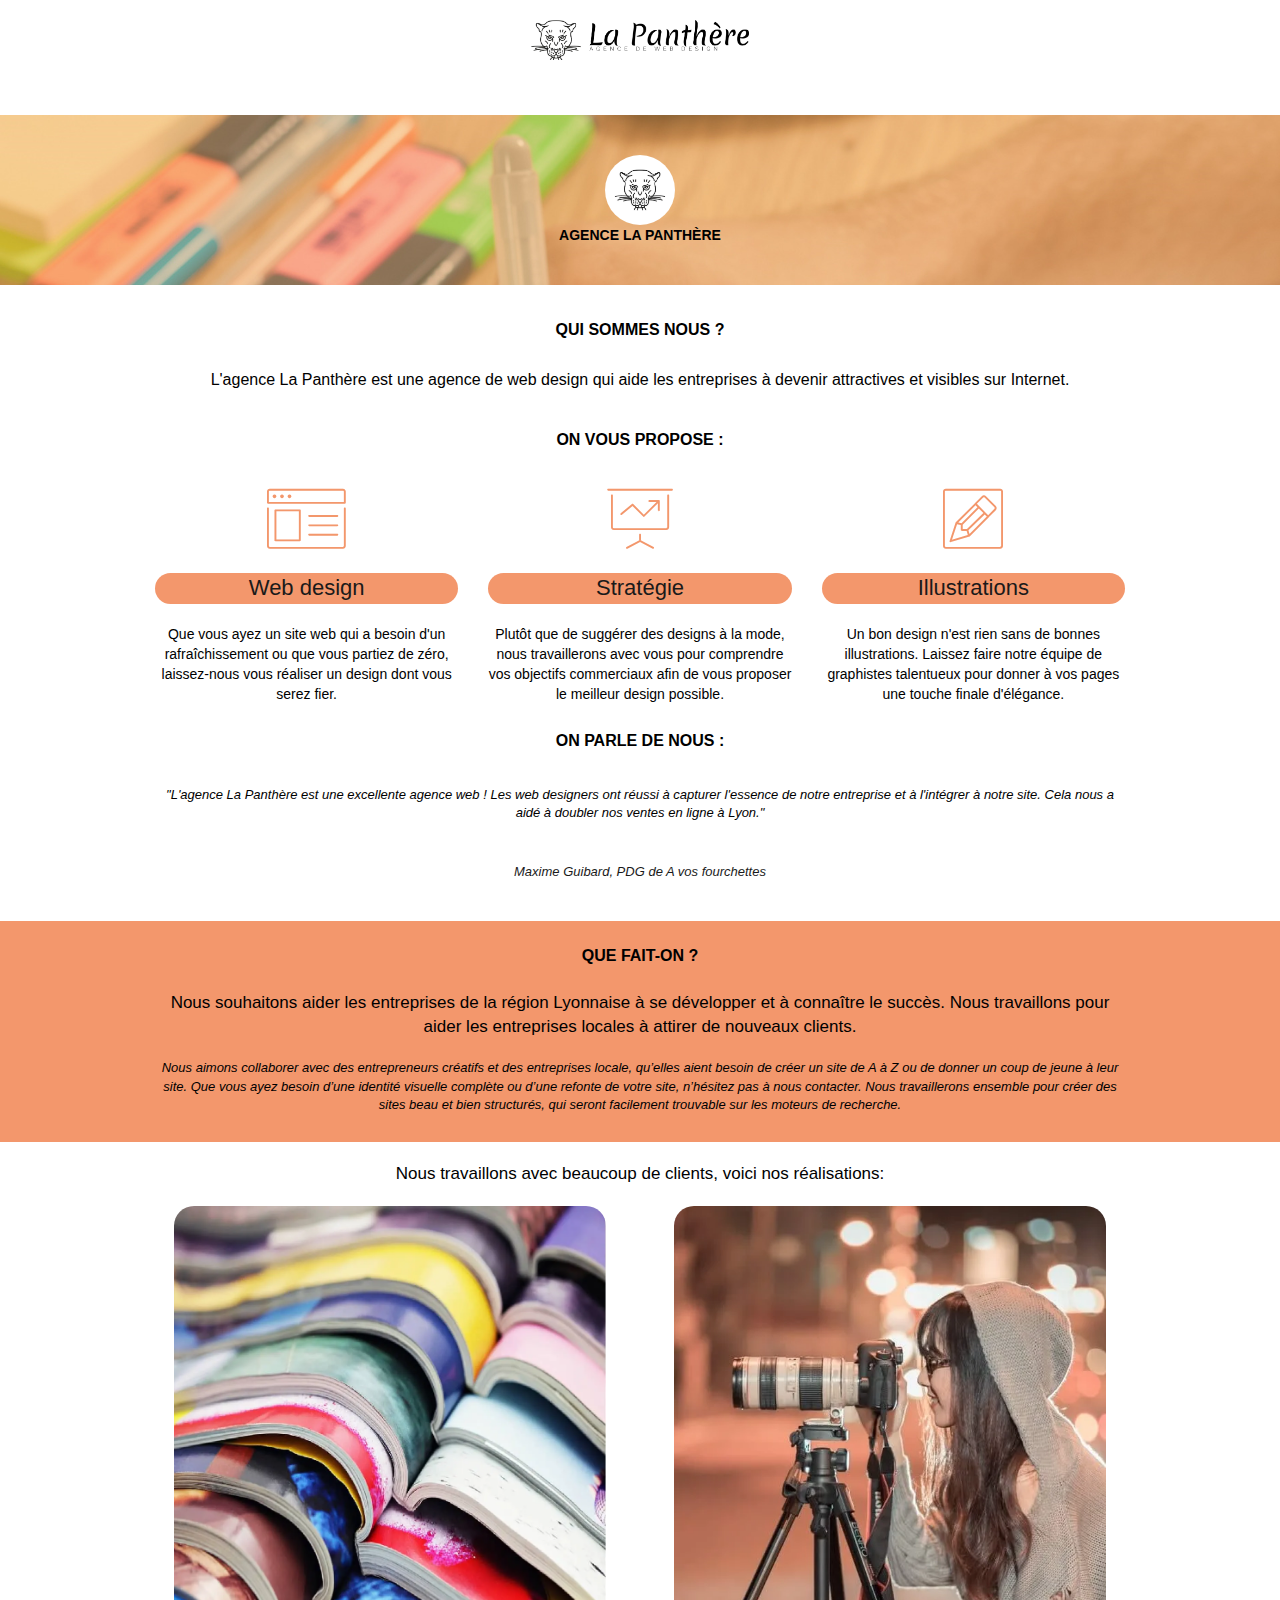
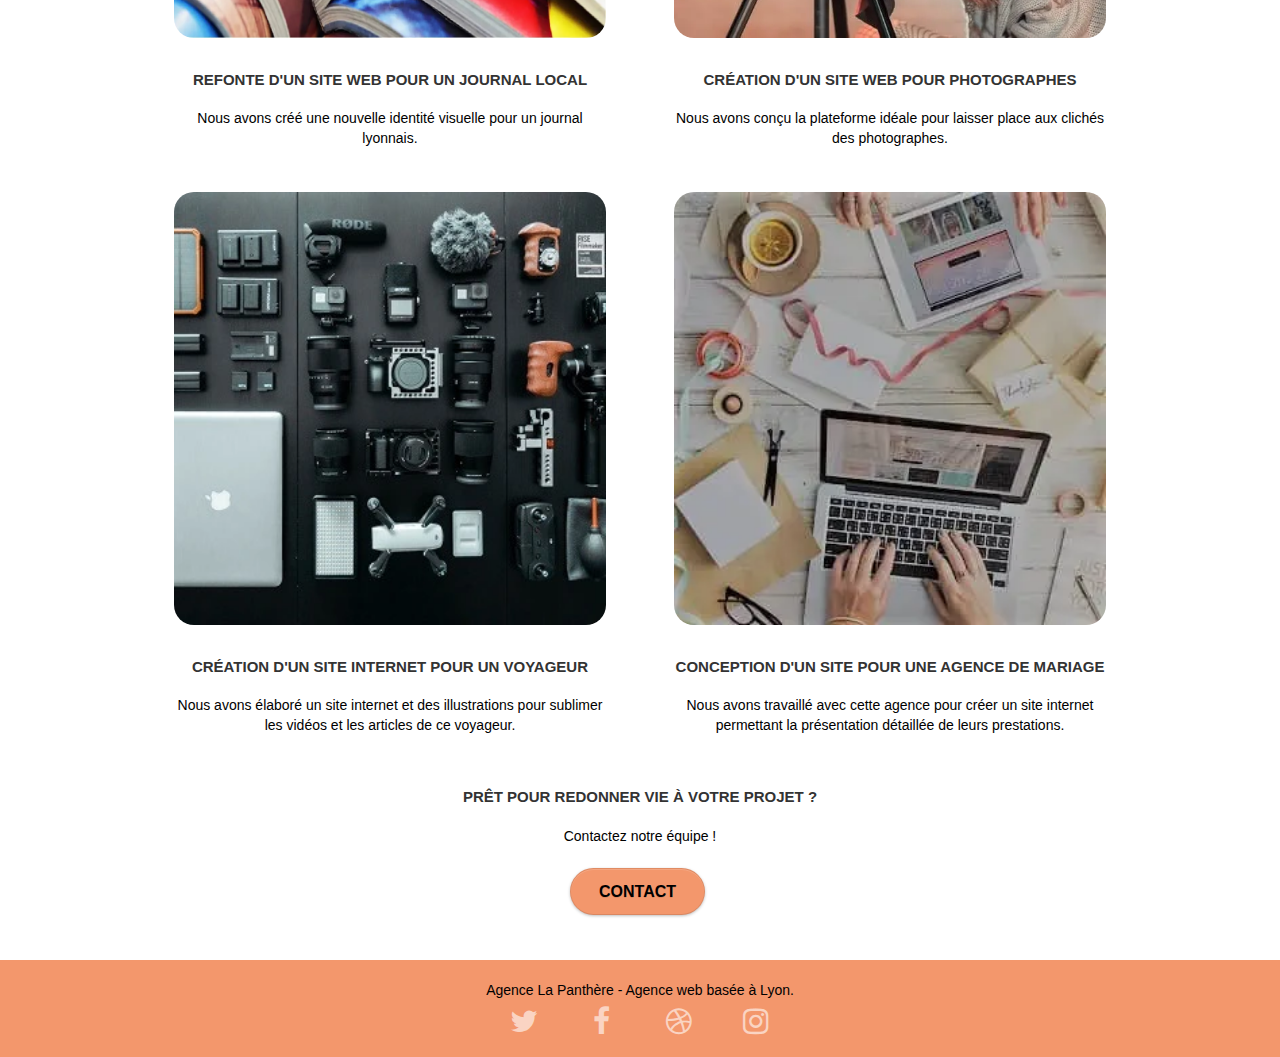
==== commit 59d65b2b: "maj" ====
--- a/index.html
+++ b/index.html
@@ -148,7 +148,7 @@
 				</div>
 				<div class="row tight-width-whitespace portfolio-row">
 					<div class="col-sm-6">	
-						<a href="#" data-lightbox="img/compresse/photo_journaux_ouverts.jpg" data-gallery-id="gallery-1" data-caption="Refonte d'un site web pour un journal local" 
+						<a href="#" data-lightbox="img/compresse/photo-journaux-ouverts.webp" data-gallery-id="gallery-1" data-caption="Refonte d'un site web pour un journal local" 
 							data-frame="snapshot-lb">
 							<div class="img_container">
 								<img src="img/compresse/photo-journaux-ouverts.webp" class="img_style img-responsive portfolio-thumb" 
@@ -165,7 +165,7 @@
 						</div>
 					</div>
 					<div class="col-sm-6">
-						<a href="#" data-lightbox="img/femme_photographe.jpg" data-gallery-id="gallery-1" data-caption="Création d'un site web pour photographes" 
+						<a href="#" data-lightbox="img/compresse/femme-photographe.webp" data-gallery-id="gallery-1" data-caption="Création d'un site web pour photographes" 
 						data-frame="snapshot-lb">
 							<div class="img_container">
 								<img src="img/compresse/femme-photographe.webp" class="img_style img-responsive portfolio-thumb" 
@@ -184,7 +184,7 @@
 				</div>
 				<div class="row tight-width-whitespace portfolio-row">
 					<div class="col-sm-6">
-						<a href="#" data-lightbox="img/multitude_d'appareils_photos.jpg" data-gallery-id="gallery-1" data-caption="Création d'un site internet pour un voyageur" 
+						<a href="#" data-lightbox="img/materiel-photographe.webp" data-gallery-id="gallery-1" data-caption="Création d'un site internet pour un voyageur" 
 						data-frame="snapshot-lb">
 							<div class="img_container">
 								<img src="img/materiel-photographe.webp" class="img_style img-responsive portfolio-thumb" alt="photogtaphie d'une multitude
@@ -202,7 +202,7 @@
 						</div>
 					</div>
 					<div class="col-sm-6">
-						<a href="#" data-lightbox="img/compresse/bureau_ordinateur_travail.jpg" data-gallery-id="gallery-1" data-caption="Conception d'un site pour une agence de mariage" 
+						<a href="#" data-lightbox="img/compresse/bureau-ordinateur-travail.webp" data-gallery-id="gallery-1" data-caption="Conception d'un site pour une agence de mariage" 
 						data-frame="snapshot-lb">
 							<div class="img_container">
 								<img src="img/compresse/bureau-ordinateur-travail.webp" class="img_style img-responsive portfolio-thumb" alt="image d'un bureau de travail où des mains tapent
@@ -250,22 +250,22 @@
 					<div class="row row-no-gutters social">
 						<div class="col-sm-3">
 							<div class="text-center">
-								<a class="twitter" href="index.html"><span class="fa fa-twitter icon-md"></span></a>
-							</div>
-						</div>
-						<div class="col-sm-3">
-							<div class="text-center">
-								<a class="facebook" href="index.html"><span class="fa fa-facebook icon-md"></span></a>
-							</div>
-						</div>
-						<div class="col-sm-3">
-							<div class="text-center">
-								<a class="dribble" href="index.html"><span class="fa fa-dribbble icon-md"></span></a>
-							</div>
-						</div>
-						<div class="col-sm-3">
-							<div class="text-center">
-								<a class="instagram" href="index.html"><span class="fa fa-instagram icon-md"></span></a>
+								<a class="twitter" href="#"><span class="fa fa-twitter icon-md"></span></a>
+							</div>
+						</div>
+						<div class="col-sm-3">
+							<div class="text-center">
+								<a class="facebook" href="#"><span class="fa fa-facebook icon-md"></span></a>
+							</div>
+						</div>
+						<div class="col-sm-3">
+							<div class="text-center">
+								<a class="dribble" href="#"><span class="fa fa-dribbble icon-md"></span></a>
+							</div>
+						</div>
+						<div class="col-sm-3">
+							<div class="text-center">
+								<a class="instagram" href="#"><span class="fa fa-instagram icon-md"></span></a>
 							</div>
 						</div>
 					</div>
@@ -274,11 +274,12 @@
 		</div>
 	</footer>
 
-
-	<script src="./js/jquery-2.1.0.min.js"></script>
-	<script src="./js/bootstrap.min.js"></script>
-	<script src="./js/blocs.min.js"></script>
-	<script src="./js/jqBootstrapValidation.js"></script>
-	<script src="./js/formHandler.js"></script>
+	<script src="./js/jquery-2.1.0.js"></script>
+	<script src="./js/bootstrap.js"></script>
+	<script src="./js/blocs.js"></script>
+	<script src="./js/jquery.touchSwipe.js"></script>
+	<script src="./js/gmaps.js"></script>
+
+
 </body>
 </html>
--- a/style.css
+++ b/style.css
@@ -70,6 +70,7 @@
 #navbar {
     display: flex;
     align-items: center;
+    justify-content: center;
 }
 
 #navbar_img {
@@ -79,6 +80,8 @@
 
 #homepage_button {
     margin: 0 2rem 0 1rem;
+    position: absolute;
+    left: 0%;
 }
 
 .btn_homepage {
@@ -637,6 +640,7 @@
     font-family: "HelveticaNeue-Light", "Helvetica Neue Light", "Helvetica Neue", Helvetica, Arial;
     font-size: 32px;
     width: 50px;
+    left: 50%;
     height: 50px;
     margin-left: -25px;
     border-radius: 50%;
@@ -670,6 +674,7 @@
 #lightbox-modal .modal-dialog img {
     max-height: 90vh;
     margin: 0 auto;
+    max-width: fit-content;
 }
 
 .lightbox-caption {
@@ -860,8 +865,8 @@
 
 .article_content {
     font-size: 13px;
-    font-style: italic;
-    text-align: justify;
+    font-style: italic;    
+    text-align: center;
     margin-bottom: 27px;
     color: #000000;
 }
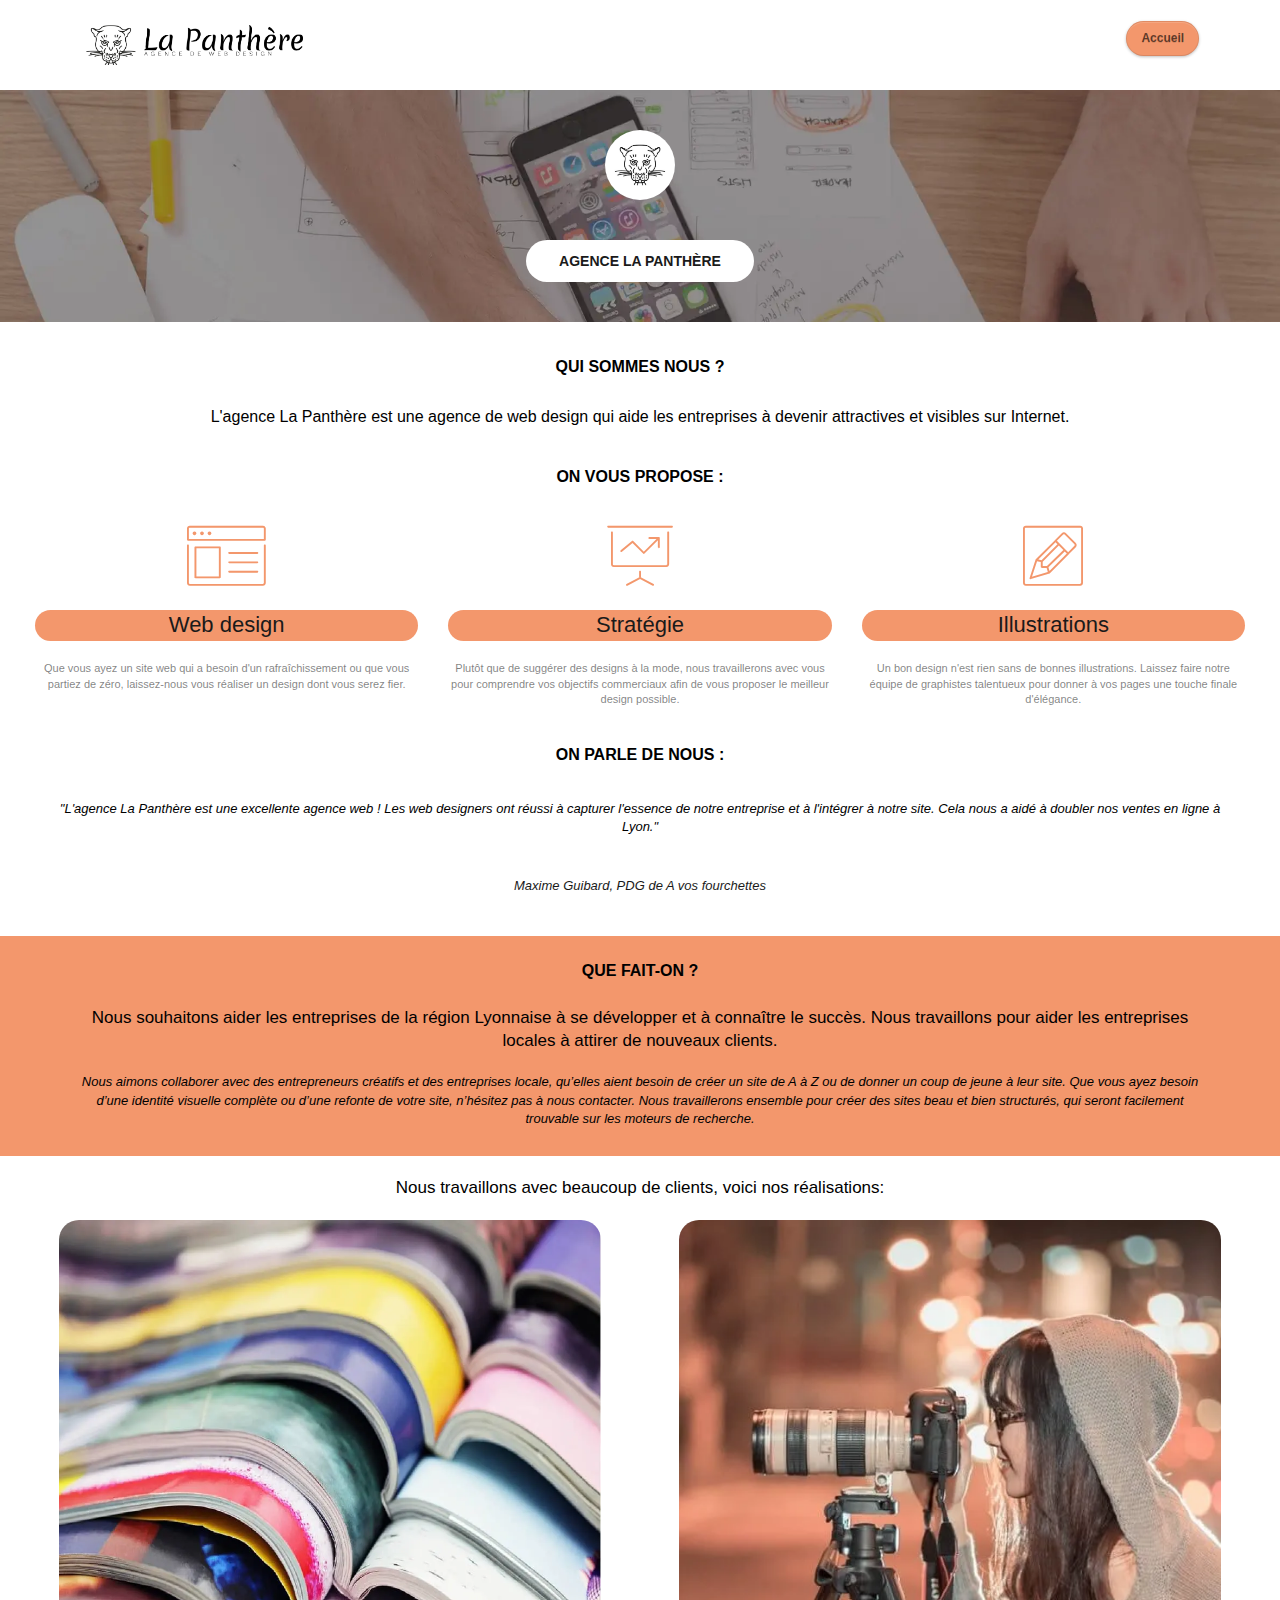
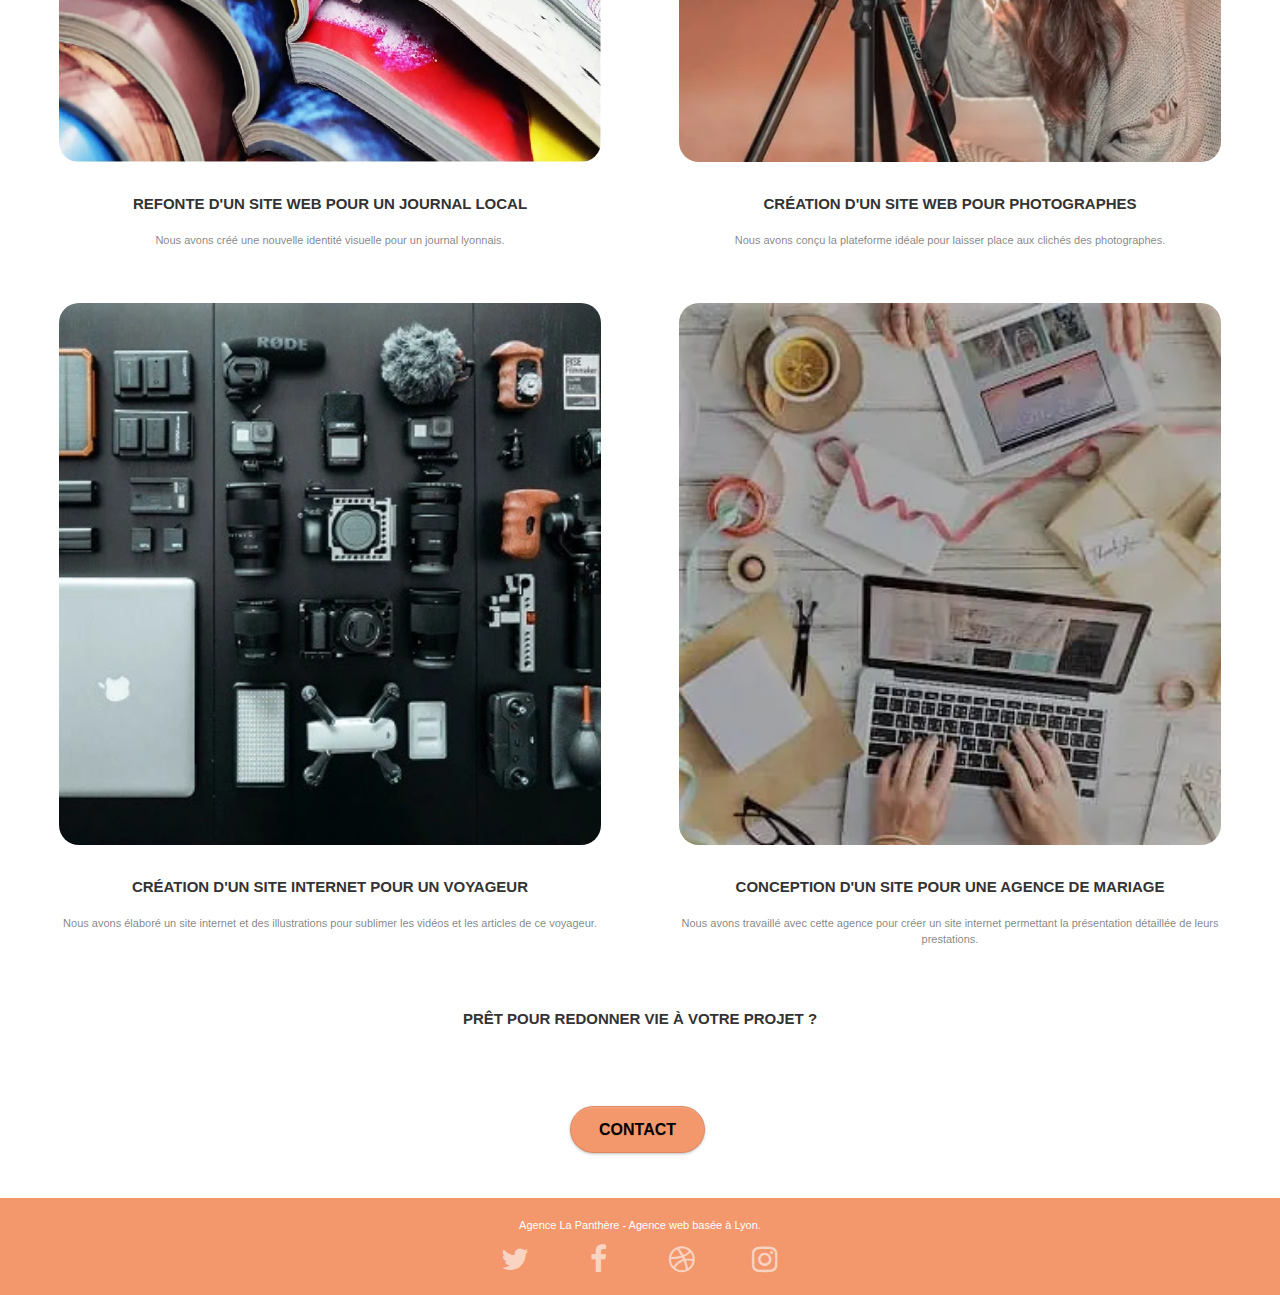
==== commit 576e8ea5: "maj" ====
--- a/index.html
+++ b/index.html
@@ -23,21 +23,29 @@
 </head>
 
 <body>
-	<!-- Principal conteneur -->
-	<div class="page-container">
-		<!-- bloc-0 -->
-		<div class="bloc bgc-white l-bloc" id="bloc-0">
-			<div class="container bloc-sm flex">
-				<div>
-					<img src="img/compresse/agence-la-panthere-monochrome.webp" alt="Image d'une tête de tigre, représentant
-							le logo de l'agence web design La Panthère" height="40" />
-				</div>	
-			</div>
-		</div>
-		<!-- bloc-0 END -->
-
+	<header>
+		<!-- Principal conteneur -->
+		<div class="page-container">
+			<!-- bloc-0 -->
+			<div class="bloc bgc-white l-bloc " id="bloc-0">
+				<div class="container bloc-sm">
+					<nav id="navbar" class="navbar row">
+						<a href="index.html" class="btn-clean btn_homepage" id="homepage_button">
+							Accueil
+						</a>
+						<div id="navbar_img">
+							<img src="img/compresse/agence-la-panthere-monochrome.webp" alt="Logo de l'agence web design La Panthère, 
+							en noir et blanc" height="40"/>
+						</div>
+					</nav>
+				</div>
+			</div>
+		</div>
+	</header>
+
+	<main>
 		<div class="img_pres">
-			<img src="img/image-de-presentation.jpg" alt="">
+			<img src="img/compresse/agence-la-panthere_banniere.webp" alt="">
 		</div>
 
 		<!-- bloc-1-presentation -->
@@ -48,8 +56,9 @@
 						<div class="mainlogo">
 							<img src="img/compresse/logo.webp" alt="Logo du site web La Panthère, 
 							dessin d'une tête de tigre en noir et blanc">
-						</div>
-						<p class="title">Agence	La Panthère</p>
+							<p class="title">Agence	La Panthère</p>
+						</div>
+						
 					</div>
 				</div>
 			</div>
@@ -238,7 +247,7 @@
 				</div>
 			</div>
 		</div>
-	</div>
+	</main>	
 
 	<footer class="bloc bgc-atomic-tangerine d-bloc" id="bloc-8">
 		<div class="container bloc-sm">
--- a/style.css
+++ b/style.css
@@ -33,27 +33,34 @@
     z-index: 0;
     position: absolute;
 }
-
  .form-group {
-    padding-bottom: 15px;
+    display: flex;
+    flex-direction: row;
+    align-items: center;
+    justify-content: center;
+    gap: 20px;
+}
+
+header {
+    margin: 0px 35px;
+}
+
+
+ #form_1 {
+    display: flex;
+    flex-direction: column;
+    padding: 30px 50px;
  }
 
-#bloc-0 {
-    margin-bottom: 35px;
-}
-
- .form-group,
- #form_1 {
+#formcolumn {
     display: flex;
     flex-direction: column;
-    justify-content: center;
-    align-items: center;
- }
-
- #form_1 {
-    padding-bottom: 30px;
-    gap: 20px;
- }
+    align-items: baseline;
+}
+
+.wallpaper {
+    height: 100%;
+}
 
  .contact {
     font-size: 14px;
@@ -61,7 +68,7 @@
     font-weight: bold;
  }
 
-.text-center-white {
+.text-center-black {
     display: flex;
     align-items: center;
     justify-content: center;
@@ -69,8 +76,11 @@
 
 #navbar {
     display: flex;
-    align-items: center;
-    justify-content: center;
+}
+
+.picturewall {
+    height: 280px; 
+    width: 280px;
 }
 
 #navbar_img {
@@ -81,12 +91,11 @@
 #homepage_button {
     margin: 0 2rem 0 1rem;
     position: absolute;
-    left: 0%;
+    left: 93%;
 }
 
 .btn_homepage {
     background: #F3976C;
-    color: #FFFFFF!important;
     padding: 8px 14px 8px 14px;
     font-size: 12px;
     font-weight: 700;
@@ -110,6 +119,17 @@
 
 .col-sm-4 {
     margin-bottom: 22px;
+}
+
+.contact_h1 {
+    font-weight: 700;
+    text-transform: uppercase;
+    margin: 0px;
+    font-size: 14px;
+}
+
+.contact_h2 {
+    color: #000000;
 }
 
 a,
@@ -143,9 +163,10 @@
     position: relative;
 }
 
-.bloc .container {
+.bloc {
     padding-left: 0;
     padding-right: 0;
+    margin: 0px;
 }
 
 .bloc-sm {
@@ -185,9 +206,12 @@
     background: top no-repeat;
 }
 
+.texture-paper::before {
+    background: url(img/reduced_texture.webp);
+    background-size: 280px 280px;
+}
+
 .bloc-bg-texture::before {
-    content: "";
-    background-size: 2px 2px;
     position: absolute;
     top: 0;
     bottom: 0;
@@ -387,11 +411,19 @@
     margin-left: 0px !important;
 }
 
-.row p {
+.title {
     text-align: center;
     margin: 0px;
-    font-size: 14px;
+    font-size: 14px !important;
     color: #000000;
+    background: white;
+    border-radius: 50px;
+    width: 20%;
+    height: 42px;
+    display: flex;
+    justify-content: center;
+    align-items: center;
+    margin-top: 25px;
 }
 
 .navbar {
@@ -432,6 +464,11 @@
     font-size: 16px;
 }
 
+.bg-dots-bg {
+    background-image: url(img/dots-bg.webp);
+    height: 280px;
+}
+
 .navbar-nav .open .dropdown-menu > li > a {
     text-align: inherit;
 }
@@ -606,8 +643,8 @@
 }
 
 .form-control {
-    border-color: rgba(0, 0, 0, .1);
-    box-shadow: none;
+        border-color: #a19c9c;
+        border-width: 1px;
 }
 
 .scrollToTop {
@@ -875,6 +912,7 @@
     display: flex;
     align-items: center;
     justify-content: center;
+    flex-direction: column;
 }
 .mainlogo img {
     width: 70px;
@@ -888,7 +926,12 @@
 }
 
 .container {
-    max-width: 1000px;
+    max-width: 1240px;
+    margin: 0 auto;
+}
+
+.col-sm-12 {
+    padding: 0px 50px !important;
 }
 
 .hero-bloc-text {
@@ -1243,11 +1286,11 @@
     padding: 0px;
 }
 .footer_content li,
-.text-center-white {
-    color: white !important;
+.text-center-black {
+    color: #000000 !important;
     text-align: center;
 }
 .footer_text,
-.text-center-white {
+.text-center-black {
     font-size: 15px;
 }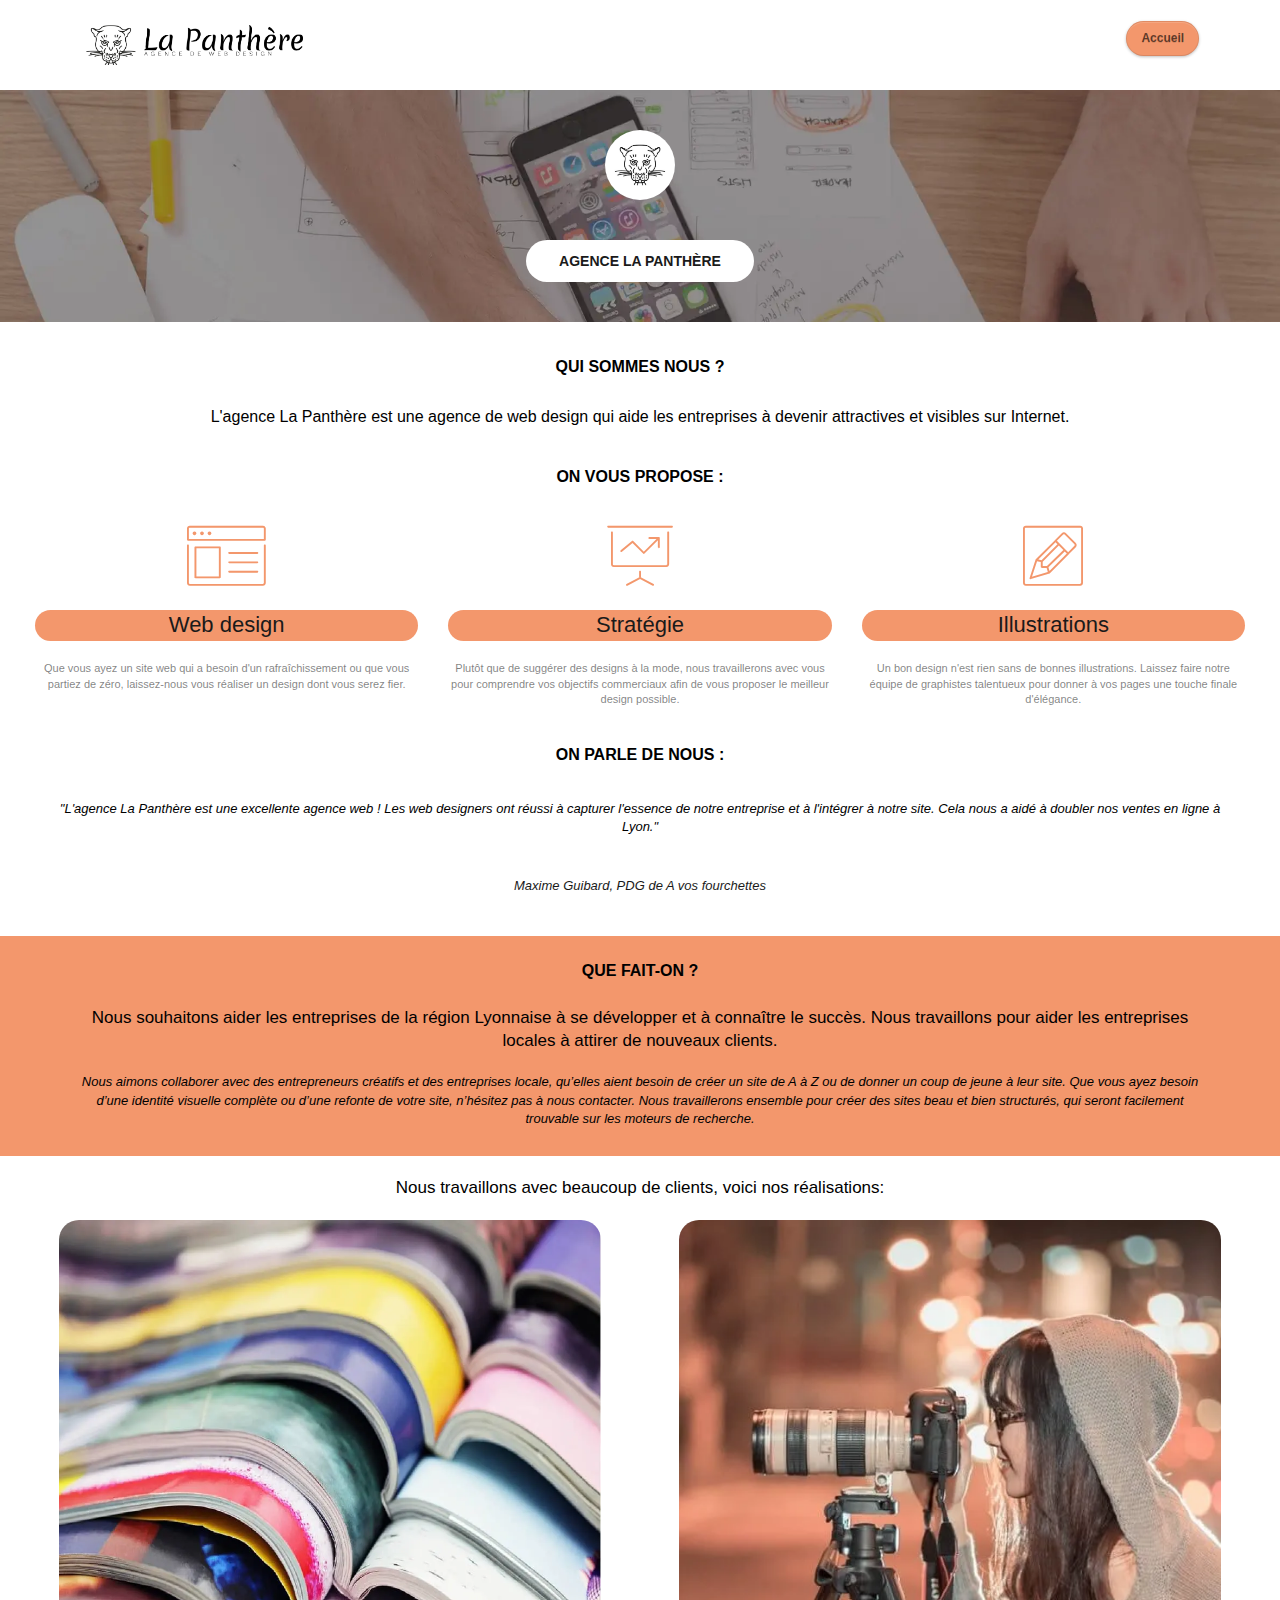
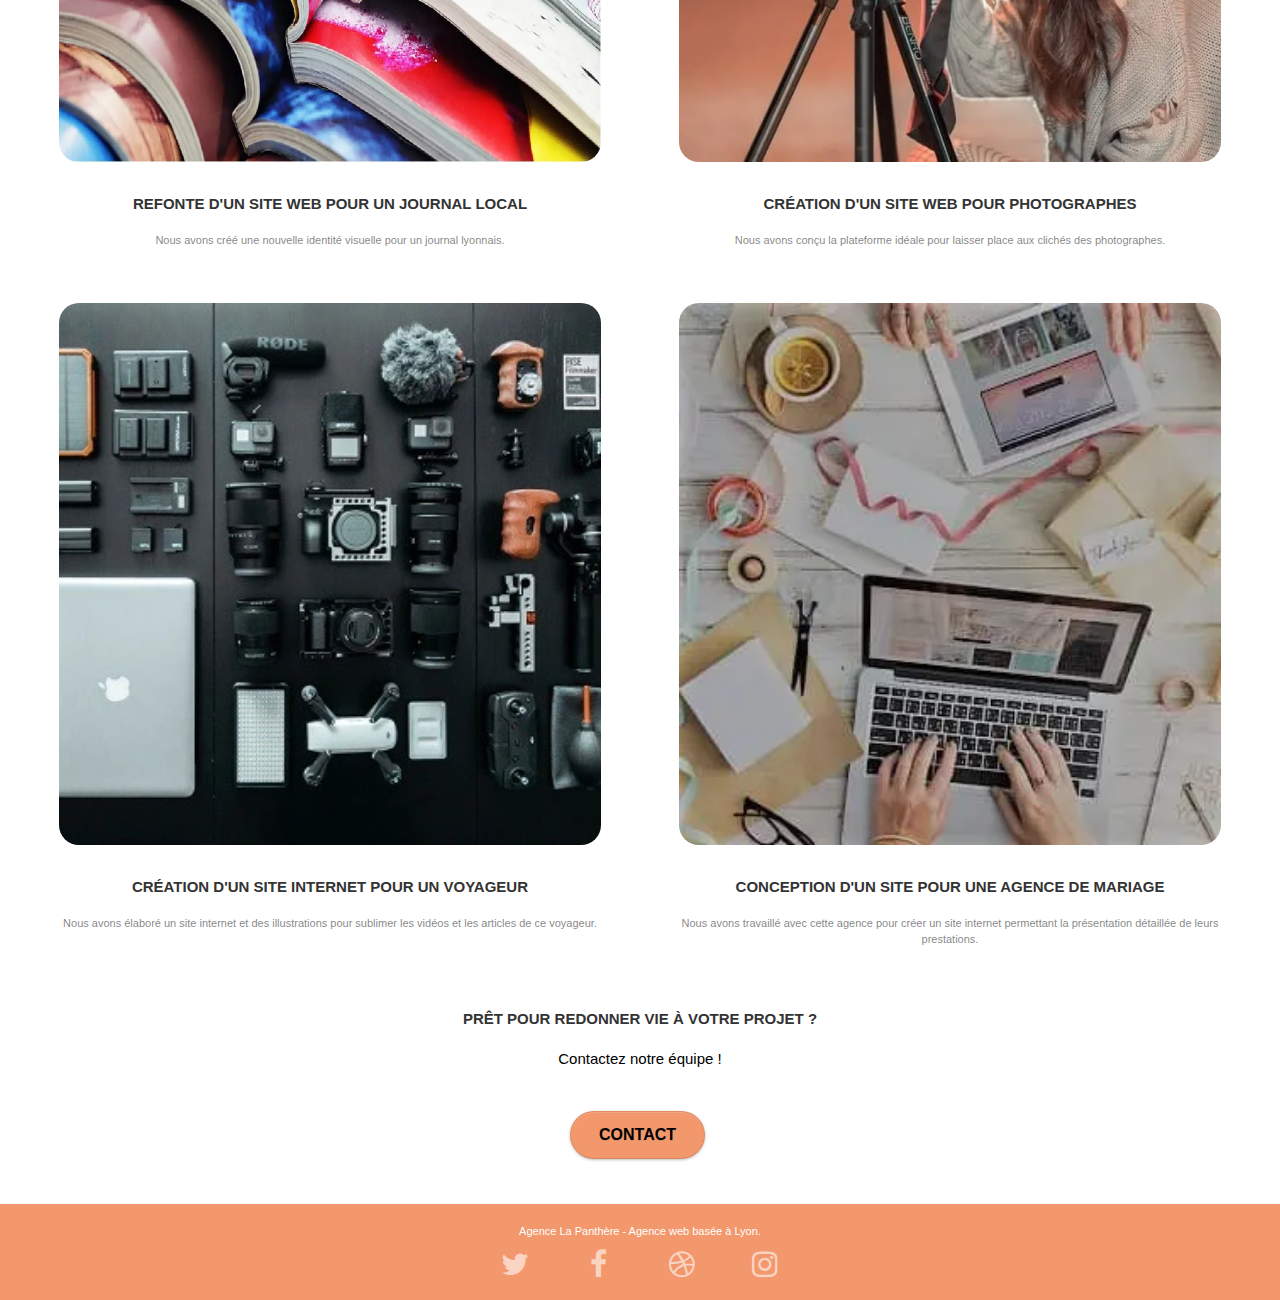
==== commit 651d7a8c: "maj" ====
--- a/index.html
+++ b/index.html
@@ -84,7 +84,7 @@
 						<h2 class="mg-md text-center text_content">
 							Web design
 						</h2>
-						<p class="text-center">
+						<p class="text-center smalltext">
 							Que vous ayez un site web qui a besoin d'un rafraîchissement 
 							ou que vous partiez de zéro, laissez-nous vous réaliser un design dont vous serez fier.
 						</p>
@@ -96,7 +96,7 @@
 						<h2 class="mg-md text-center text_content">
 							Stratégie
 						</h2>
-						<p class="text-center">
+						<p class="text-center smalltext">
 							Plutôt que de suggérer des designs à la mode, nous travaillerons avec vous pour 
 							comprendre vos objectifs commerciaux afin de vous proposer le meilleur design possible.
 						</p>
@@ -108,7 +108,7 @@
 						<h2 class="mg-md text-center text_content">
 							Illustrations
 						</h2>
-						<p class="text-center">
+						<p class="text-center smalltext">
 							Un bon design n'est rien sans de bonnes illustrations. 
 							Laissez faire notre équipe de graphistes talentueux pour donner 
 							à vos pages une touche finale d'élégance.
@@ -240,7 +240,7 @@
 					<h3 class="mg-md text-center tc-white">
 						Prêt pour redonner vie à votre projet ?
 					</h3>
-					<p class="mg-md text-center tc-white">Contactez notre équipe !</p>
+					<p class="mg-md text-center text-center-black">Contactez notre équipe !</p>
 					<div class="col-sm-12 text-center">
 						<a id="contact_button_down" href="contact.html" class="btn btn-atomic-tangerine btn-clean btn-rd btn-lg cta-hero">Contact</a>
 					</div>
--- a/style.css
+++ b/style.css
@@ -914,10 +914,11 @@
     justify-content: center;
     flex-direction: column;
 }
+
 .mainlogo img {
     width: 70px;
     height: 70px;
-    border-radius: 50px;
+    border-radius: 49px;
 }
 
 a {
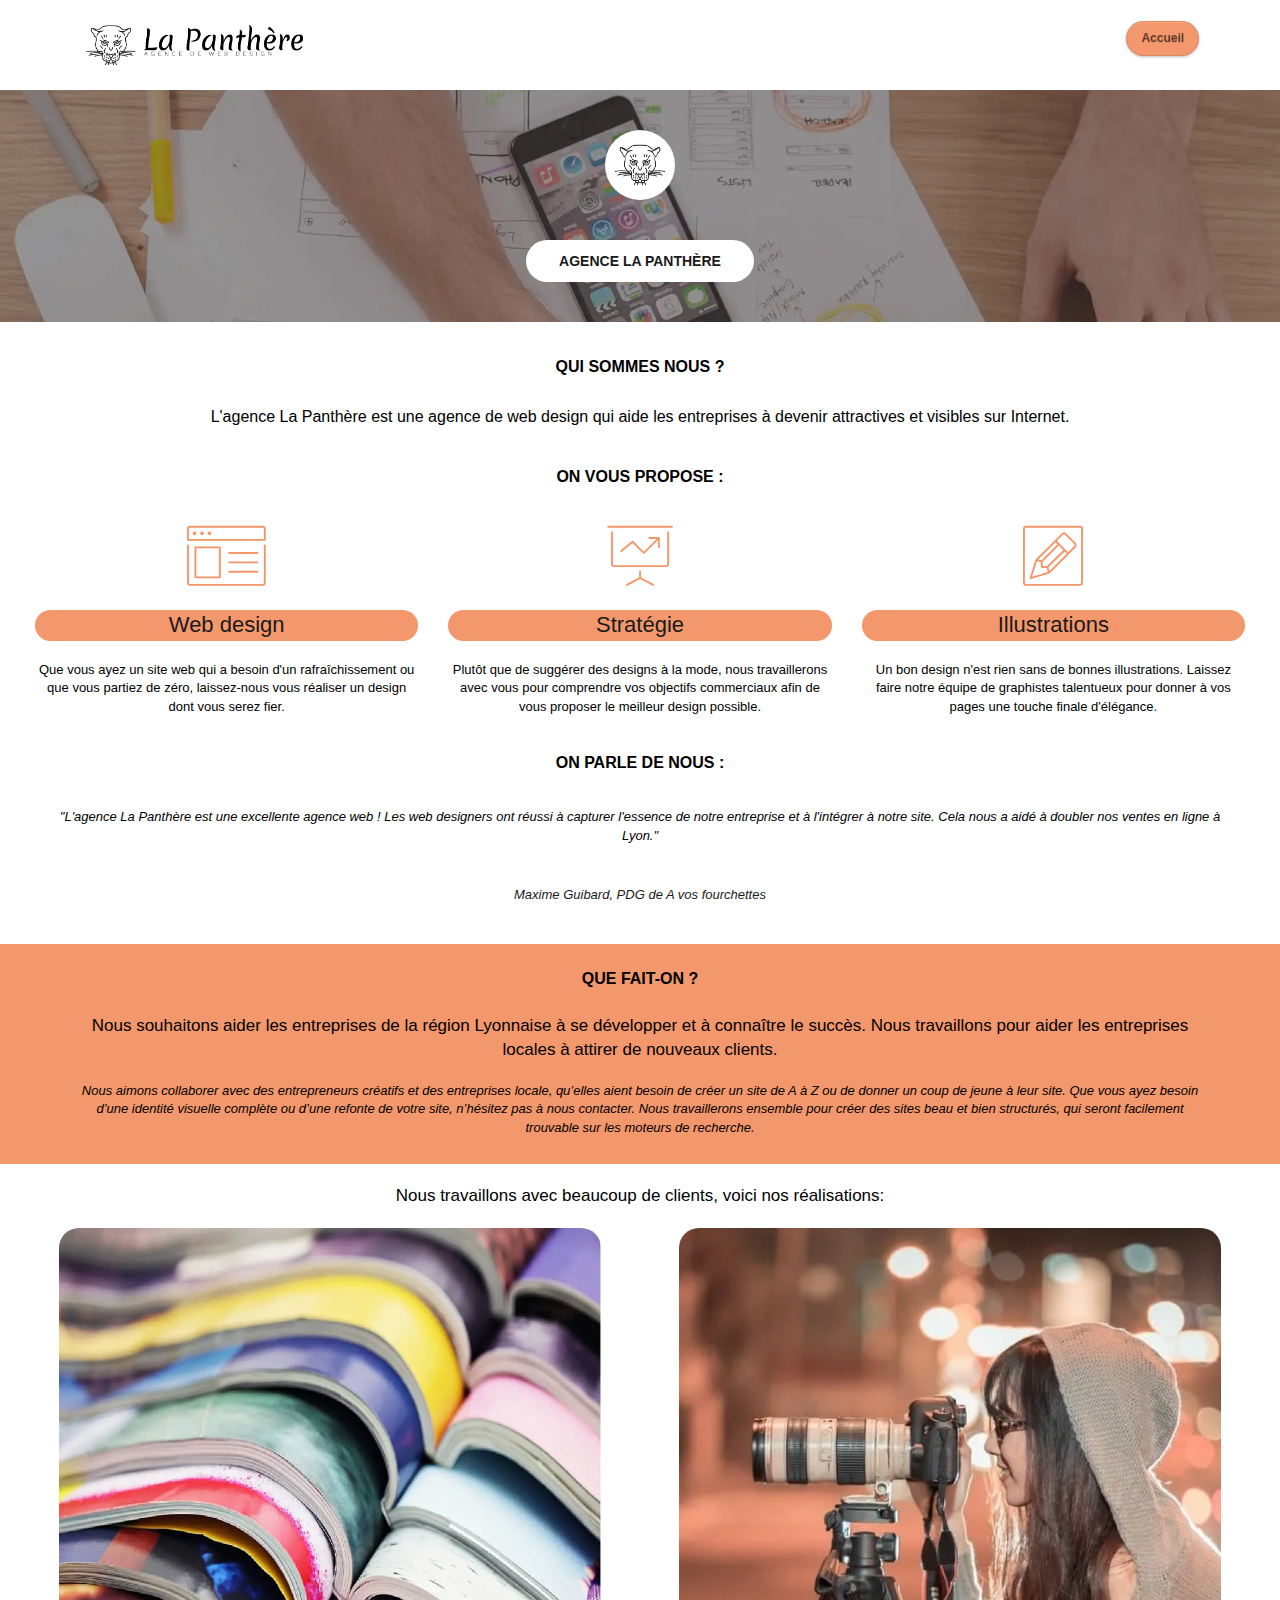
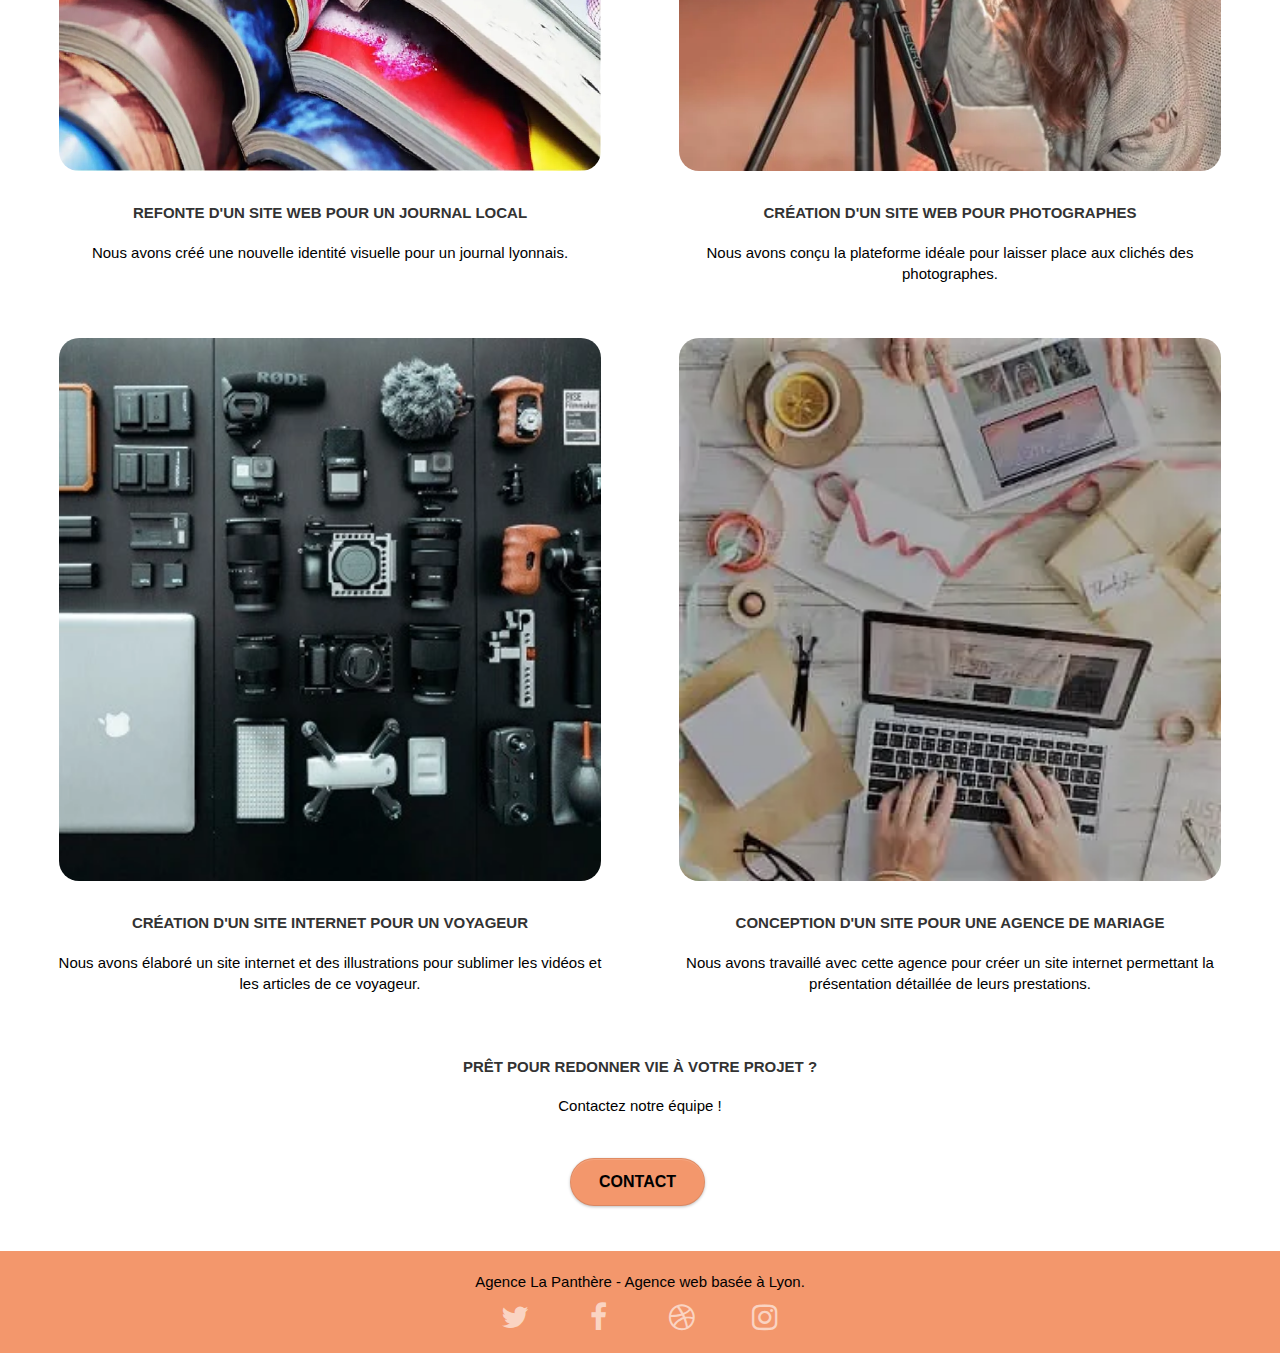
==== commit b9980583: "maj" ====
--- a/index.html
+++ b/index.html
@@ -253,7 +253,7 @@
 		<div class="container bloc-sm">
 			<div class="row">
 				<div class="col-sm-12">
-					<p class="text-center white">
+					<p class="text-center-black">
 						Agence La Panthère - Agence web basée à Lyon.<br>
 					</p>
 					<div class="row row-no-gutters social">
--- a/style.css
+++ b/style.css
@@ -92,6 +92,12 @@
     margin: 0 2rem 0 1rem;
     position: absolute;
     left: 93%;
+}
+
+@media screen and (max-width: 480px) {
+    #homepage_button {
+        left: 75%;
+    }
 }
 
 .btn_homepage {
@@ -824,6 +830,24 @@
     text-align: center;
 }
 
+@media screen and (max-width: 768px) {
+    .title {
+        width: 32%;
+    }
+}
+
+@media screen and (max-width: 480px){
+    
+    .title {
+        width: 55%;
+    }
+}
+
+.smalltext {
+    font-size: 13px;
+    color: #000000;
+}
+
 .img_container {
     display: flex;
     align-items: center;
@@ -837,6 +861,8 @@
 
 .img_text_subtitle {
     width: 92%;
+    font-size: 15px;
+    color: #000000;
 }
 
 .img_text {
@@ -987,7 +1013,7 @@
     margin-bottom: 25px;
 }
 
-@media (min-width: 768px) {
+@media only screen and (min-width: 768px) {
     .col-sm-3 {
         width: 8%;
     }
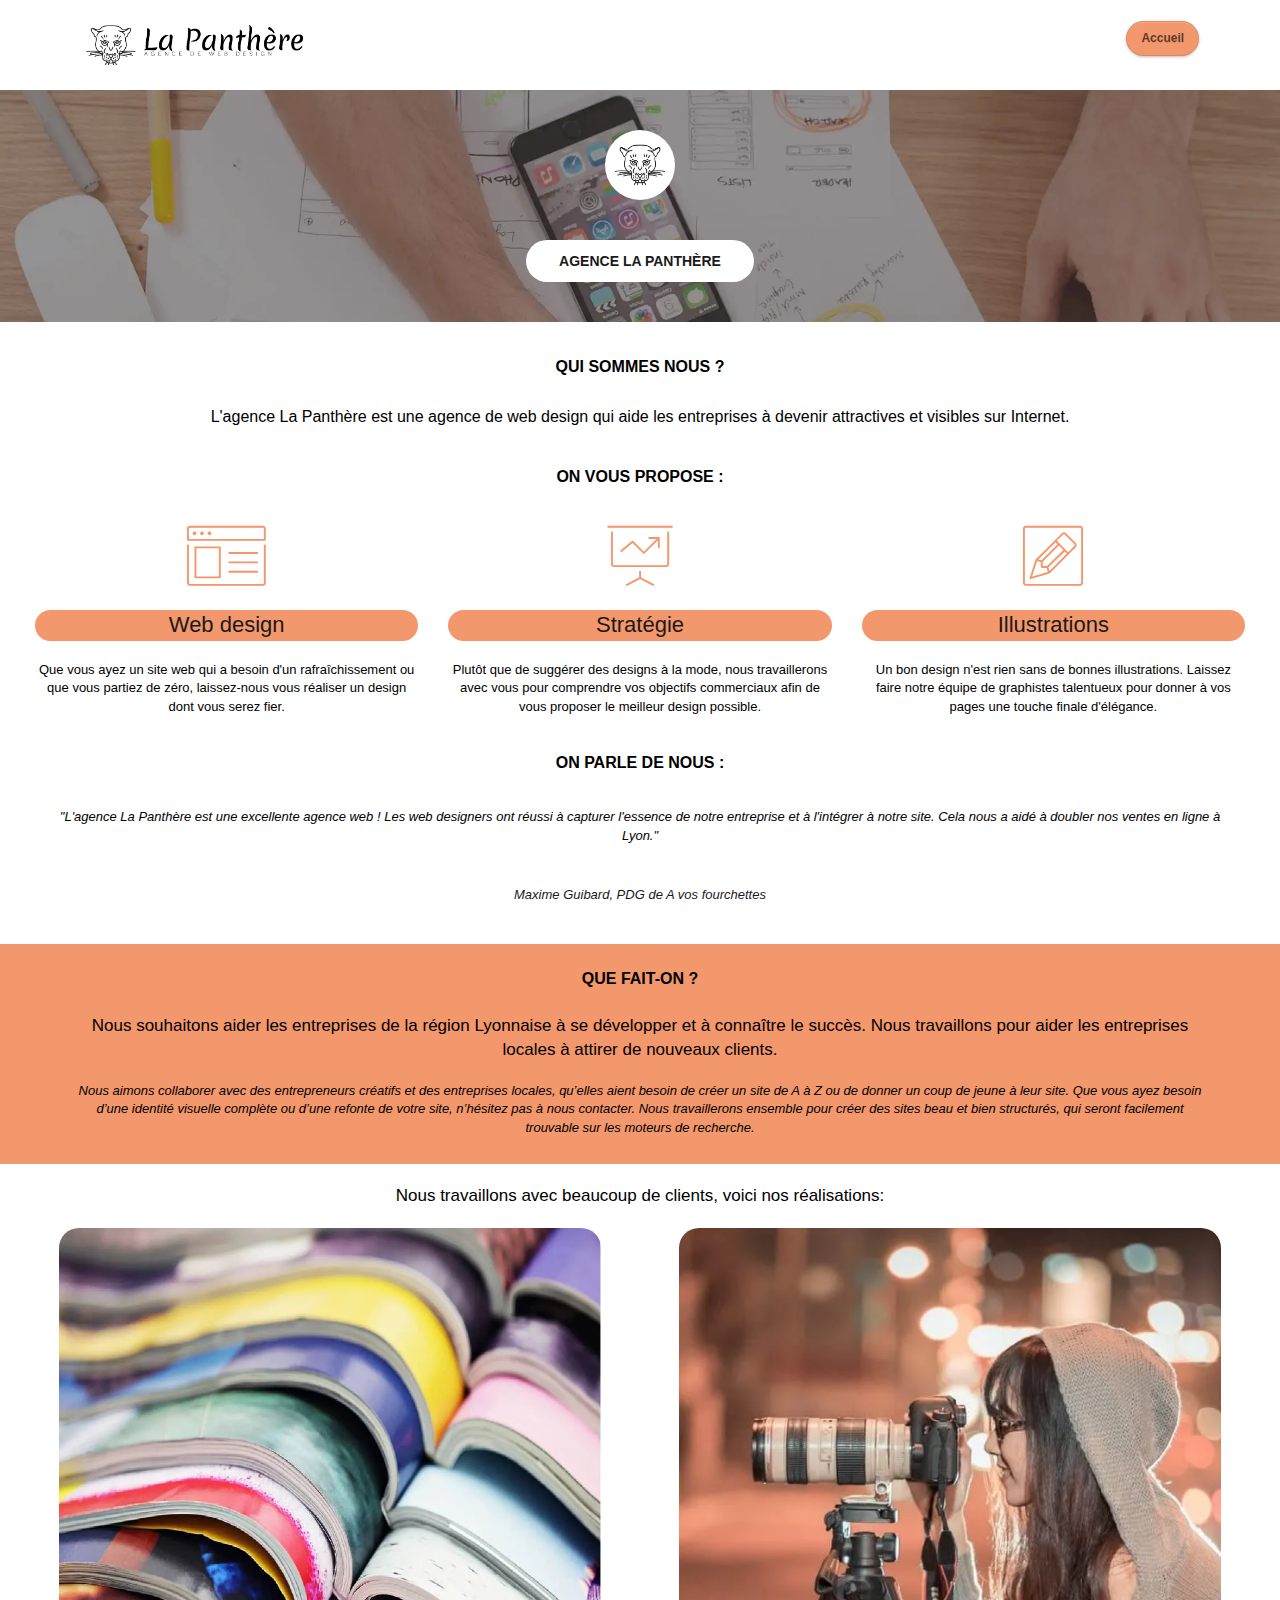
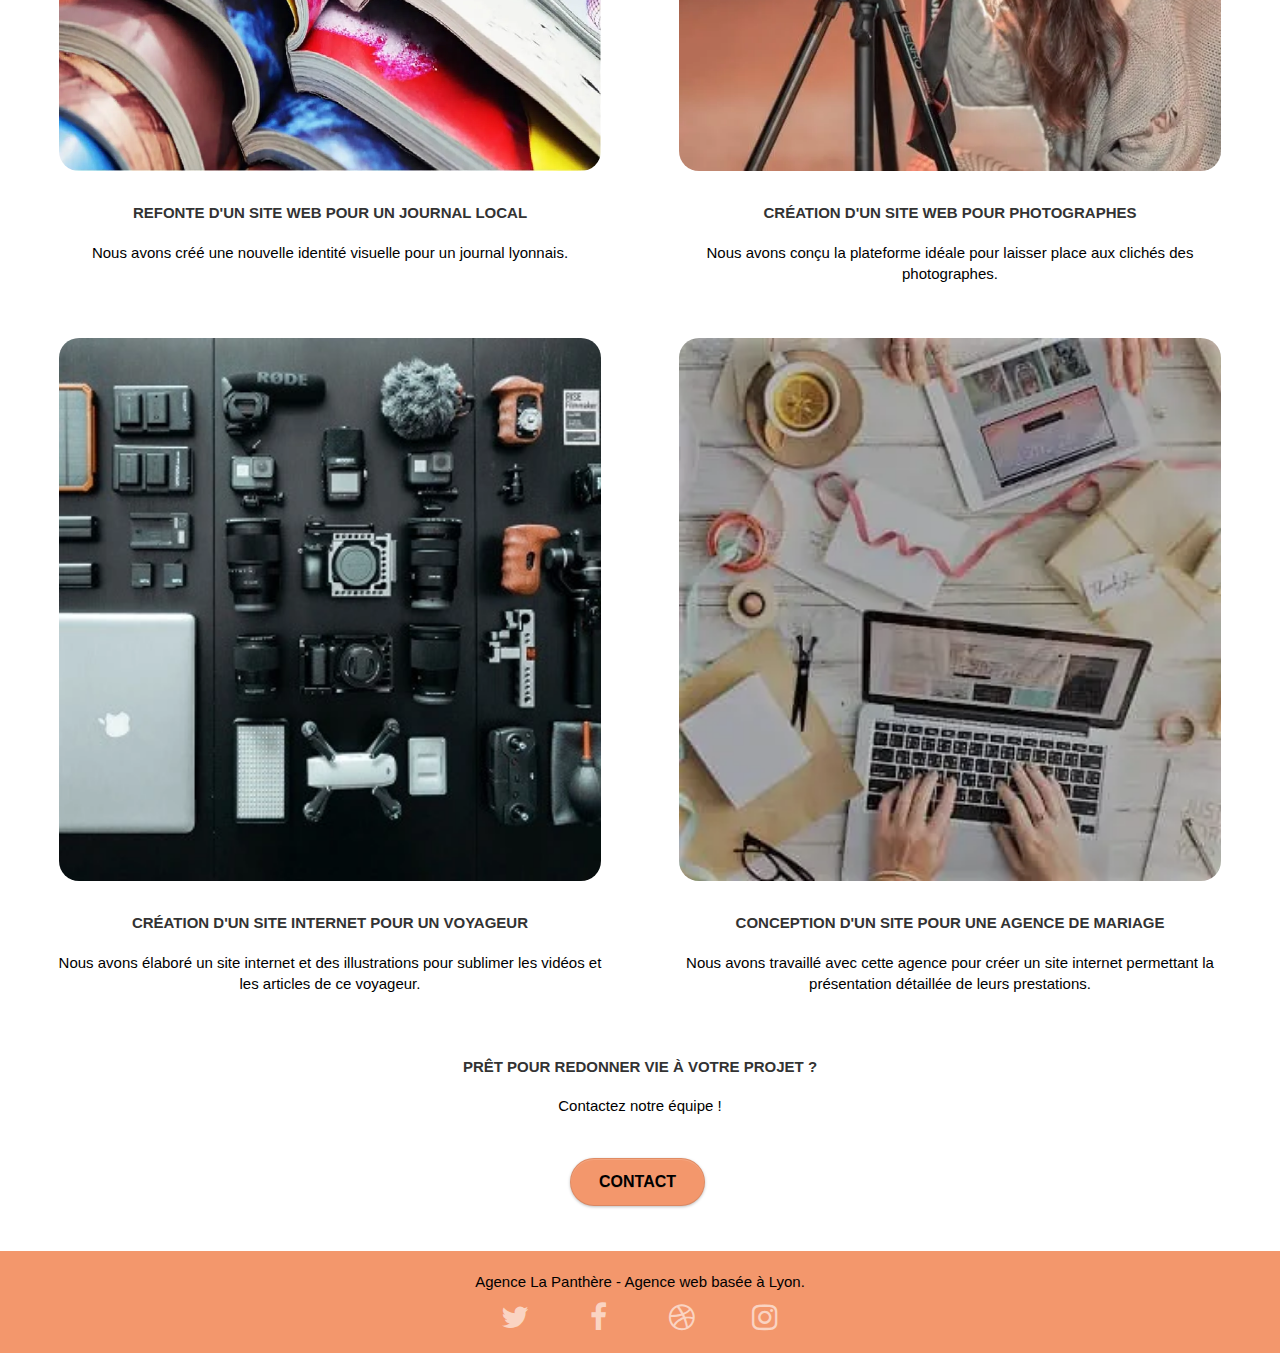
==== commit ee773f28: "majm" ====
--- a/index.html
+++ b/index.html
@@ -137,7 +137,7 @@
 							Nous travaillons pour aider les entreprises locales à attirer de nouveaux clients.<br>
 						</h2>
 						<p class="article_content">
-							Nous aimons collaborer avec des entrepreneurs créatifs et des entreprises locale, qu’elles aient besoin de créer un site de A à Z ou de donner un coup de jeune à leur site. 
+							Nous aimons collaborer avec des entrepreneurs créatifs et des entreprises locales, qu’elles aient besoin de créer un site de A à Z ou de donner un coup de jeune à leur site. 
 							Que vous ayez besoin d’une identité visuelle complète ou d’une refonte de votre site, n’hésitez pas à nous contacter.
 							Nous travaillerons ensemble pour créer des sites beau et bien structurés, qui seront facilement trouvable sur les moteurs de recherche.
 						</p>
--- a/style.css
+++ b/style.css
@@ -855,7 +855,7 @@
 }
 
 .img_style {
-    height: 70%;
+    height: 71%;
     width: 92%;
 }
 
@@ -870,7 +870,7 @@
     flex-direction: column;
     justify-content: center;
     align-items: center;
-    margin-bottom: 25px;
+    margin-bottom: 24px;
 }
 
 .subtitle {
